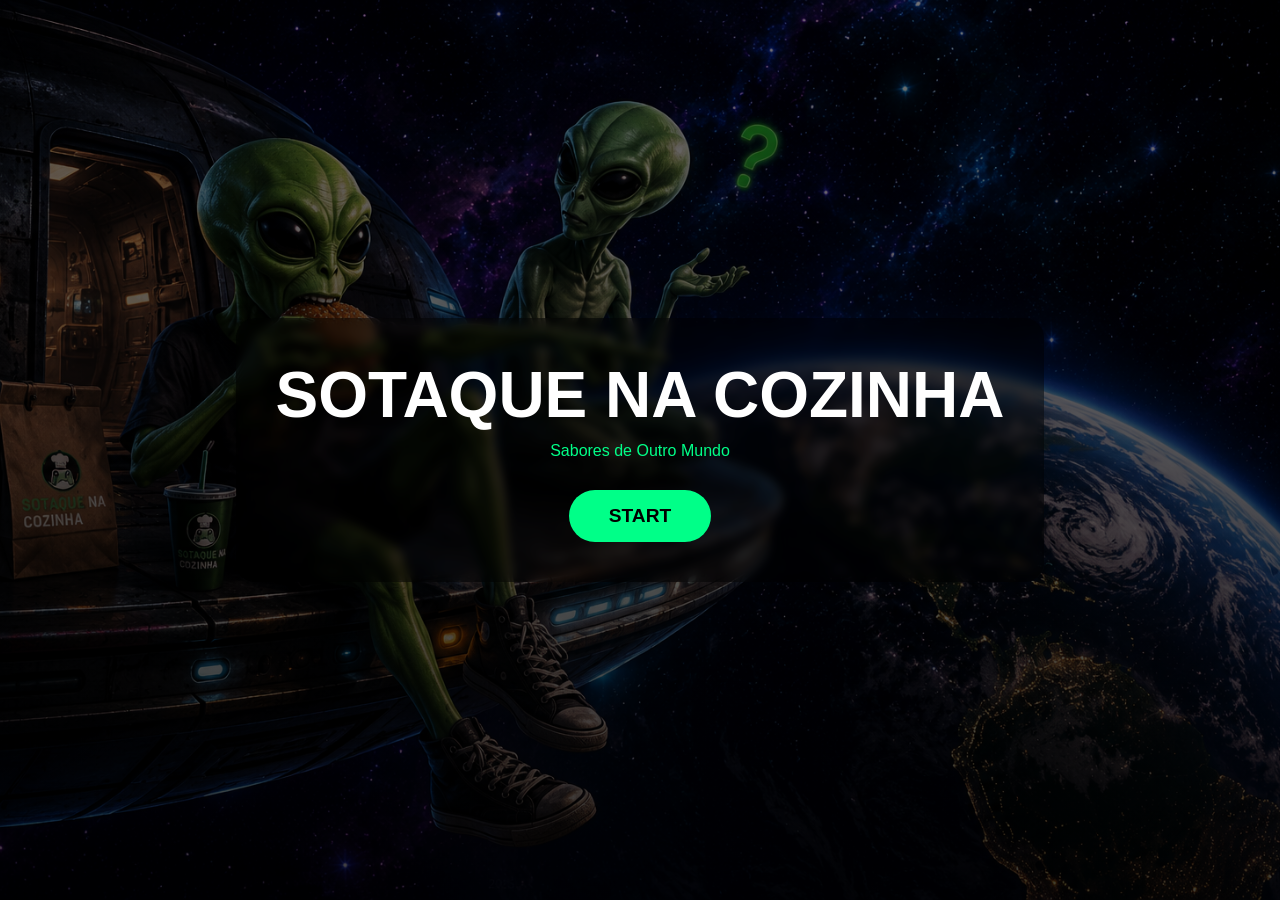
==== home.html @ 9bea67ef "ja fiz a maior parte, falta apenas por as imagens e editar as descricoes" ====
<!DOCTYPE html>
<html lang="pt-BR">

<head>
    <meta charset="UTF-8">
    <meta name="viewport" content="width=device-width, initial-scale=1.0">
    <title>Sotaque na Cozinha</title>

    <link rel="stylesheet" href="css/start.css">
</head>

<body>

    <div class="stars"></div>

    <div class="container">

        <h1>SOTAQUE NA COZINHA</h1>

        <p>Sabores de Outro Mundo</p>

        <button id="startBtn">
            START
        </button>

    </div>

    <div class="wormhole"></div>

    <script src="js/inicio.js"></script>

</body>
</html>
---- css/start.css ----
*{
    margin:0;
    padding:0;
    box-sizing:border-box;
}

body{
    margin:0;
    padding:0;

    min-height:100vh;

    display:flex;
    justify-content:center;
    align-items:center;

    overflow:hidden;

    color:white;
    font-family:Arial, sans-serif;

    background:
    linear-gradient(
        rgba(0,0,0,.55),
        rgba(0,0,0,.75)
    ),
    url("../img/alien.png");

    background-size:cover;
    background-position:center;
    background-repeat:no-repeat;
}

.stars{
    position:absolute;
    width:100%;
    height:100%;

    background:url("https://images.unsplash.com/photo-1462331940025-496dfbfc7564?q=80&w=2000")
    center/cover;
}

.container{
    text-align:center;

    background:rgba(0,0,0,.45);

    padding:40px;

    border-radius:20px;

    backdrop-filter:blur(5px);
}

.container h1{
    font-size:4rem;
    margin-bottom:10px;
}

.container p{
    margin-bottom:30px;
    color:#00ff88;
}

button{
    padding:15px 40px;

    border:none;

    border-radius:50px;

    font-size:1.2rem;

    cursor:pointer;

    background:#00ff88;

    color:black;

    font-weight:bold;

    transition:.3s;
}

button:hover{
    transform:scale(1.1);

    box-shadow:0 0 20px #00ff88;
}

button:hover{
    transform:scale(1.1);
}

.wormhole{
    position:fixed;

    top:50%;
    left:50%;

    width:0;
    height:0;

    border-radius:50%;

    background:
    radial-gradient(
        circle,
        #00ffff,
        #0066ff,
        #000
    );

    transform:
    translate(-50%,-50%);

    z-index:10;

    pointer-events:none;
}

.jump{
    animation:
    wormhole 2s forwards;
}

@keyframes wormhole{

    0%{
        width:0;
        height:0;
    }

    100%{
        width:300vw;
        height:300vw;
    }

}
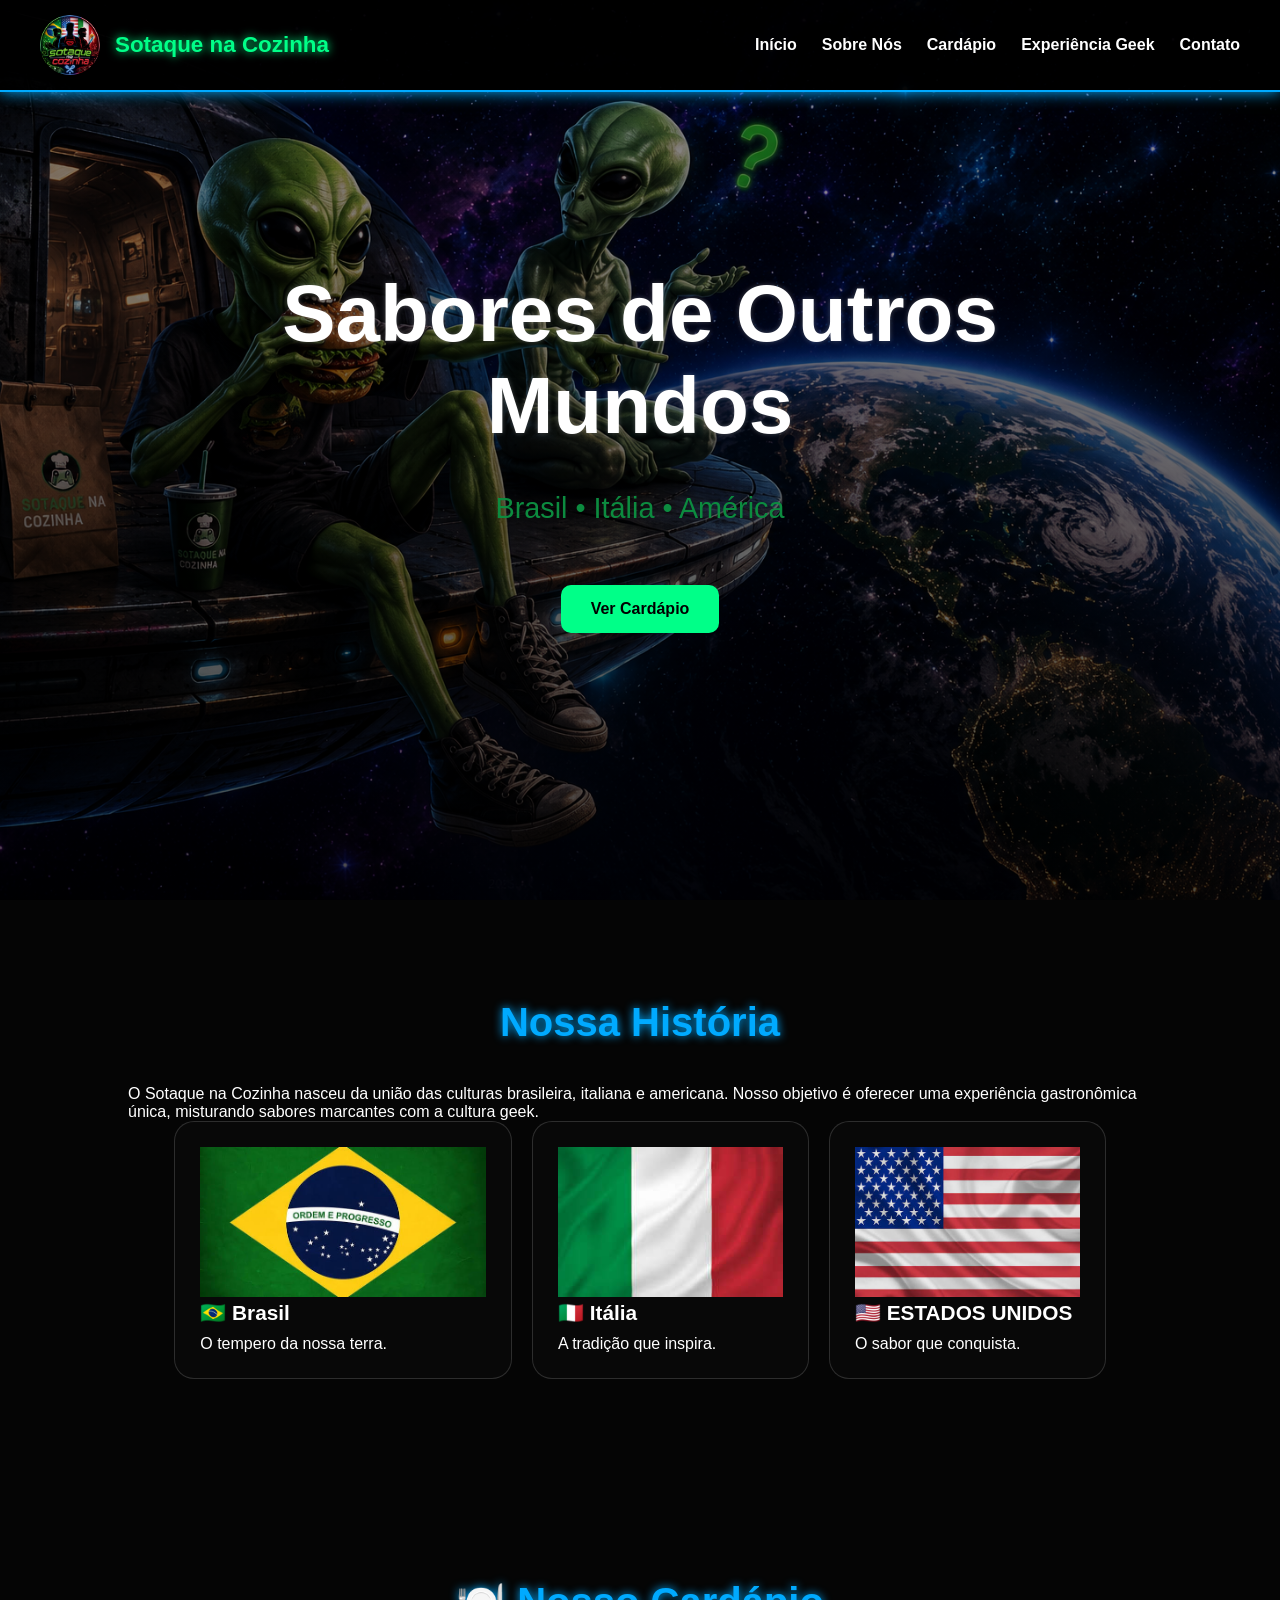
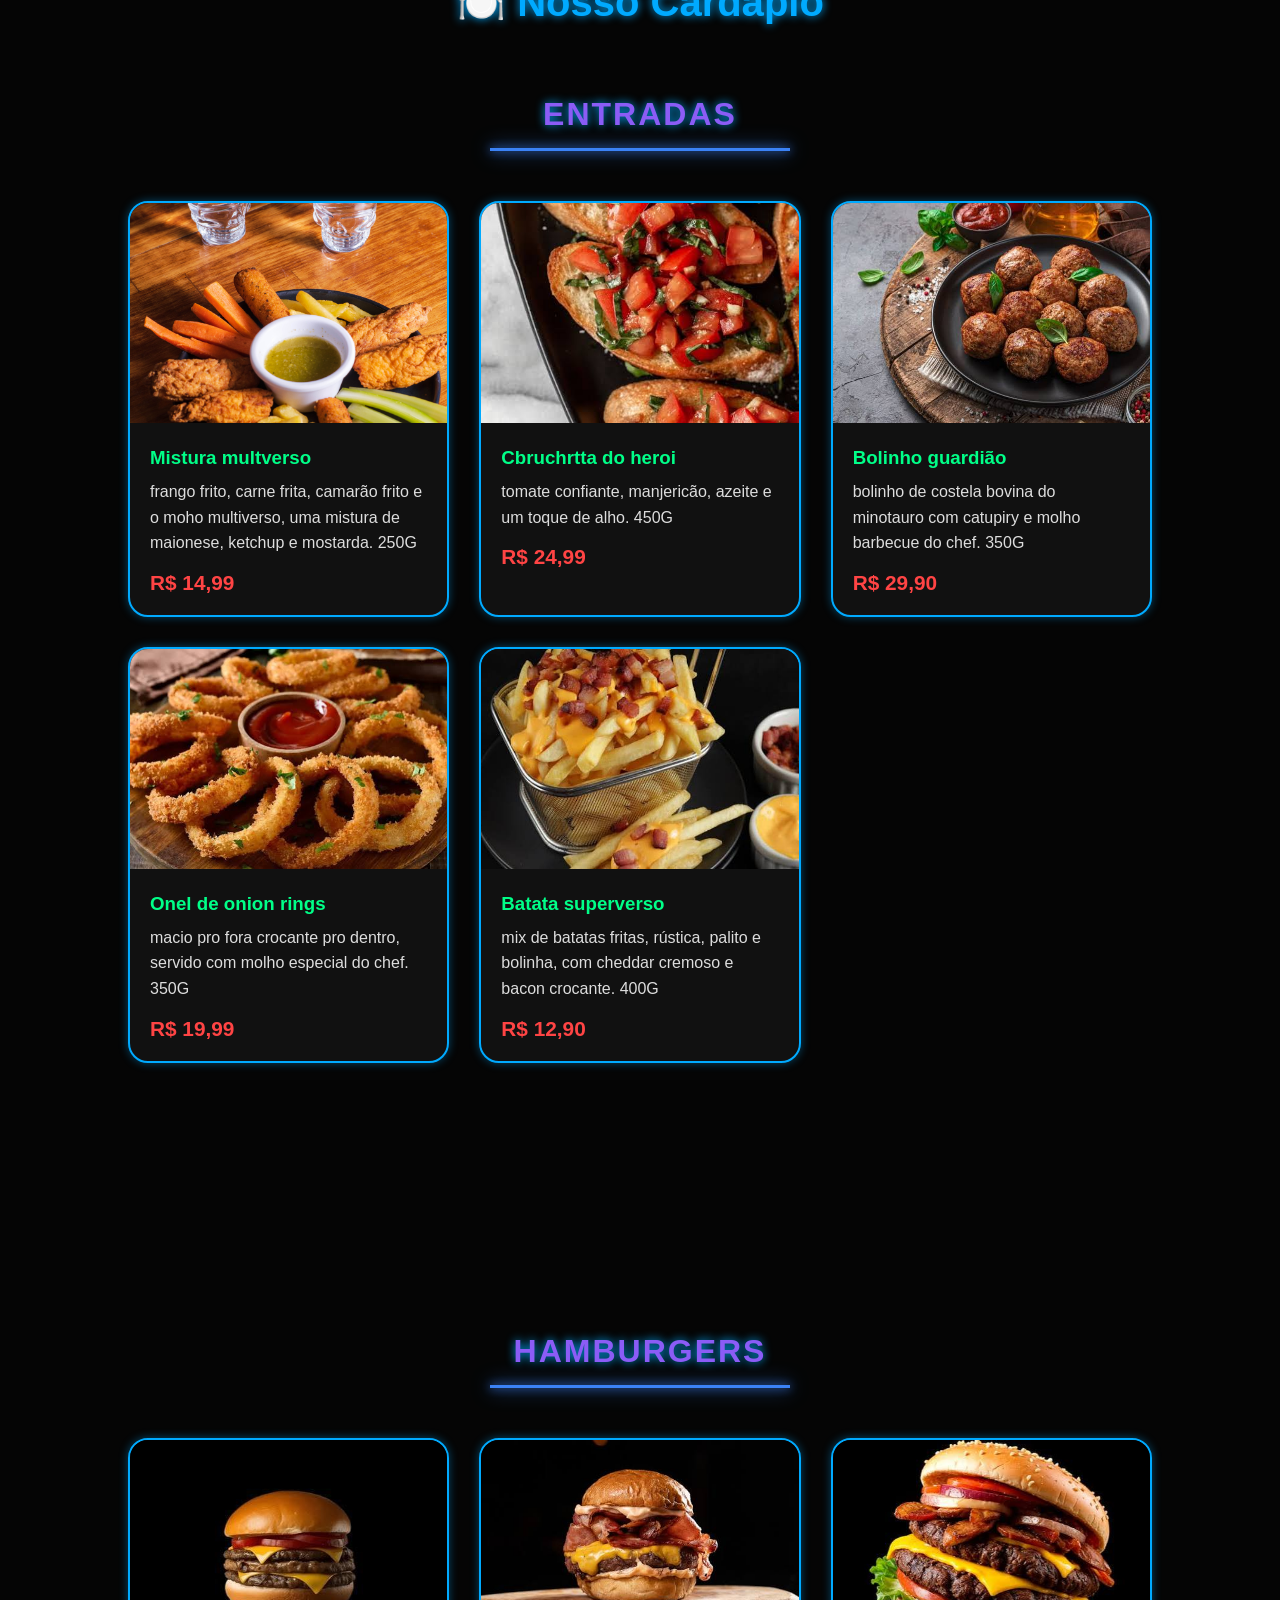
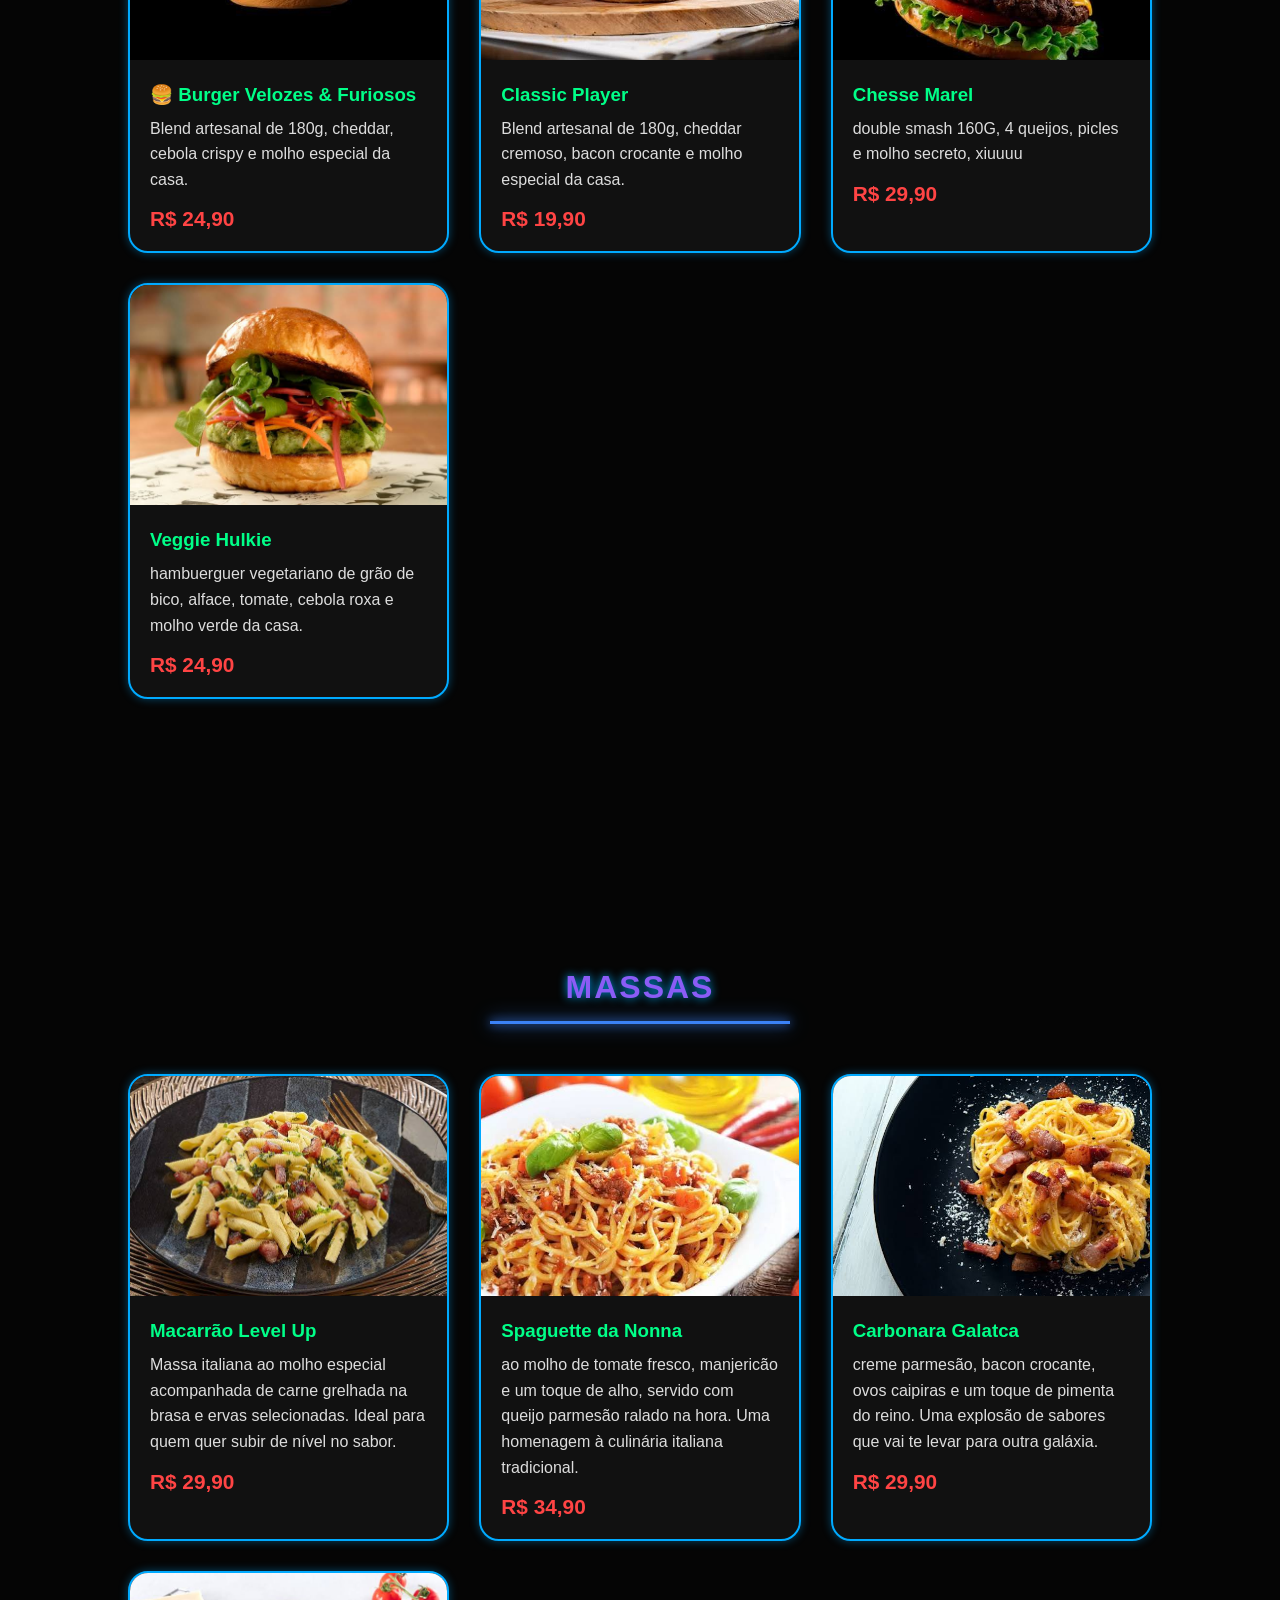
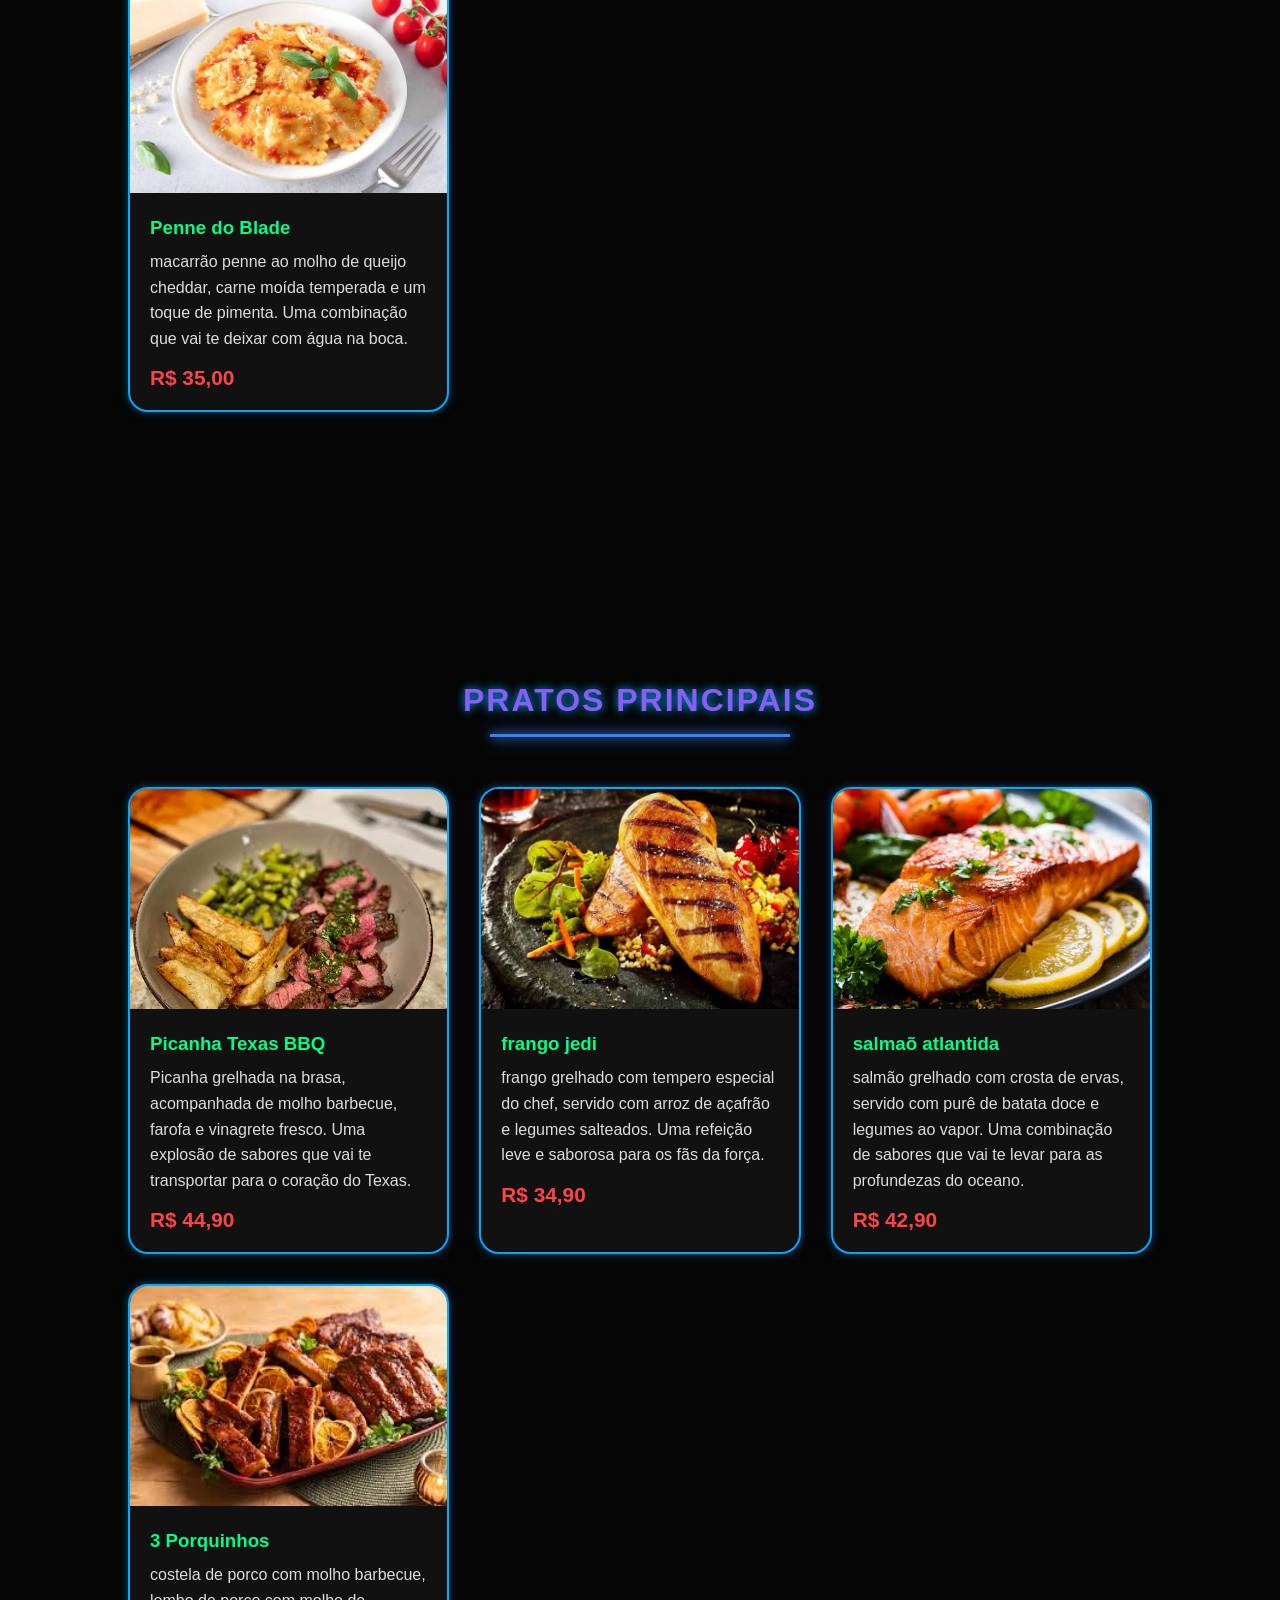
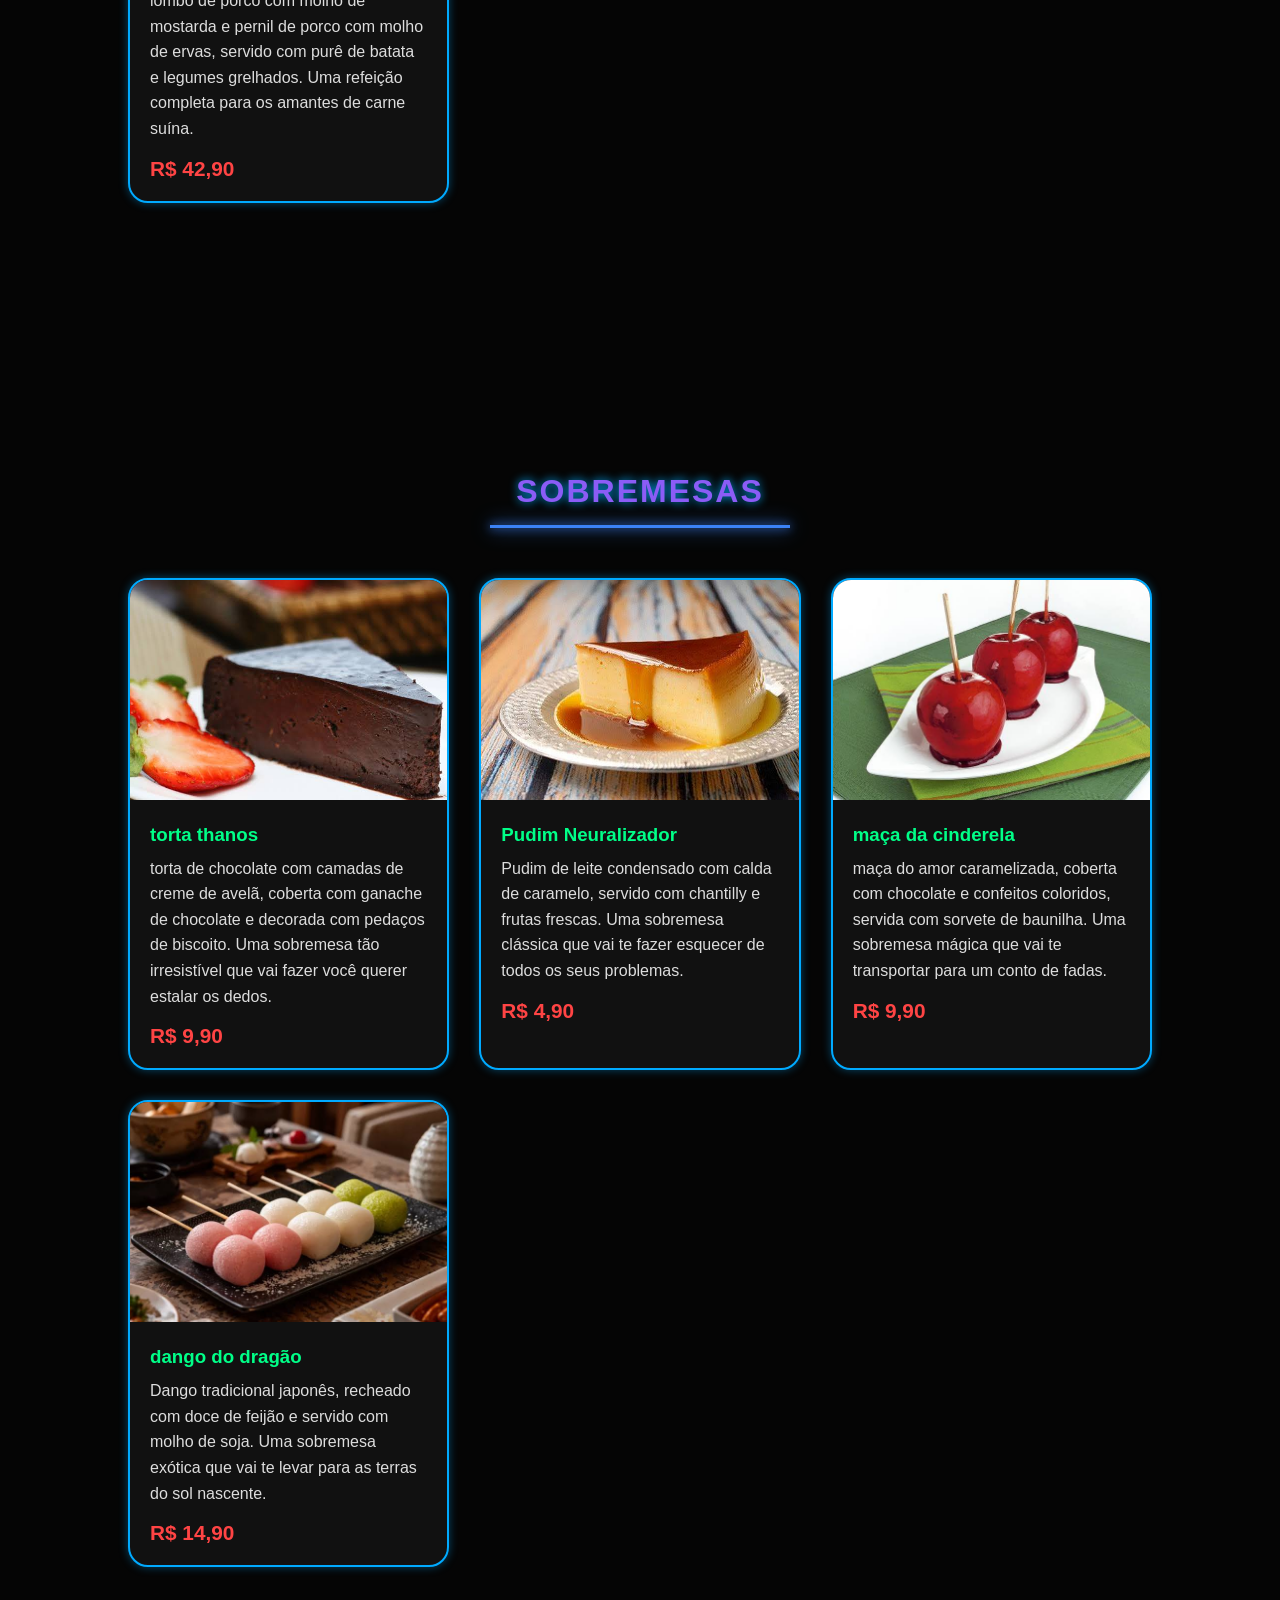
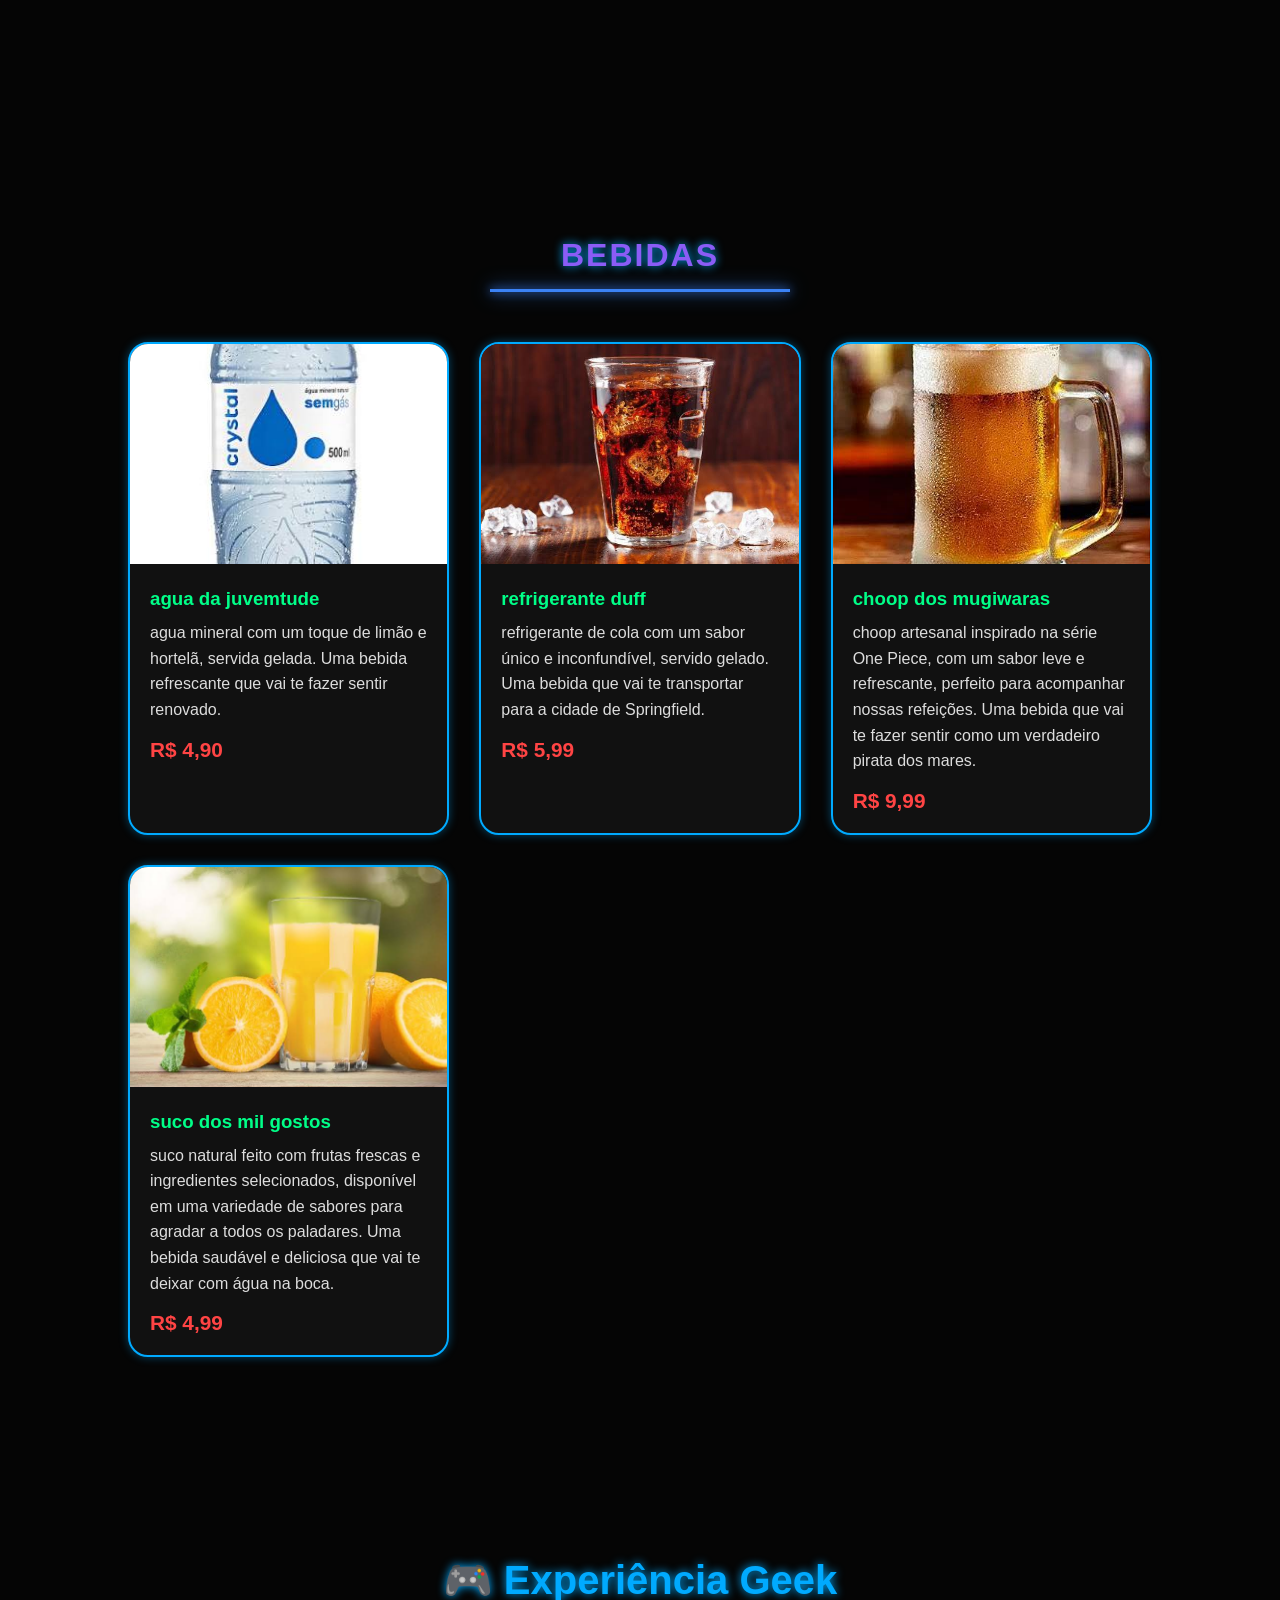
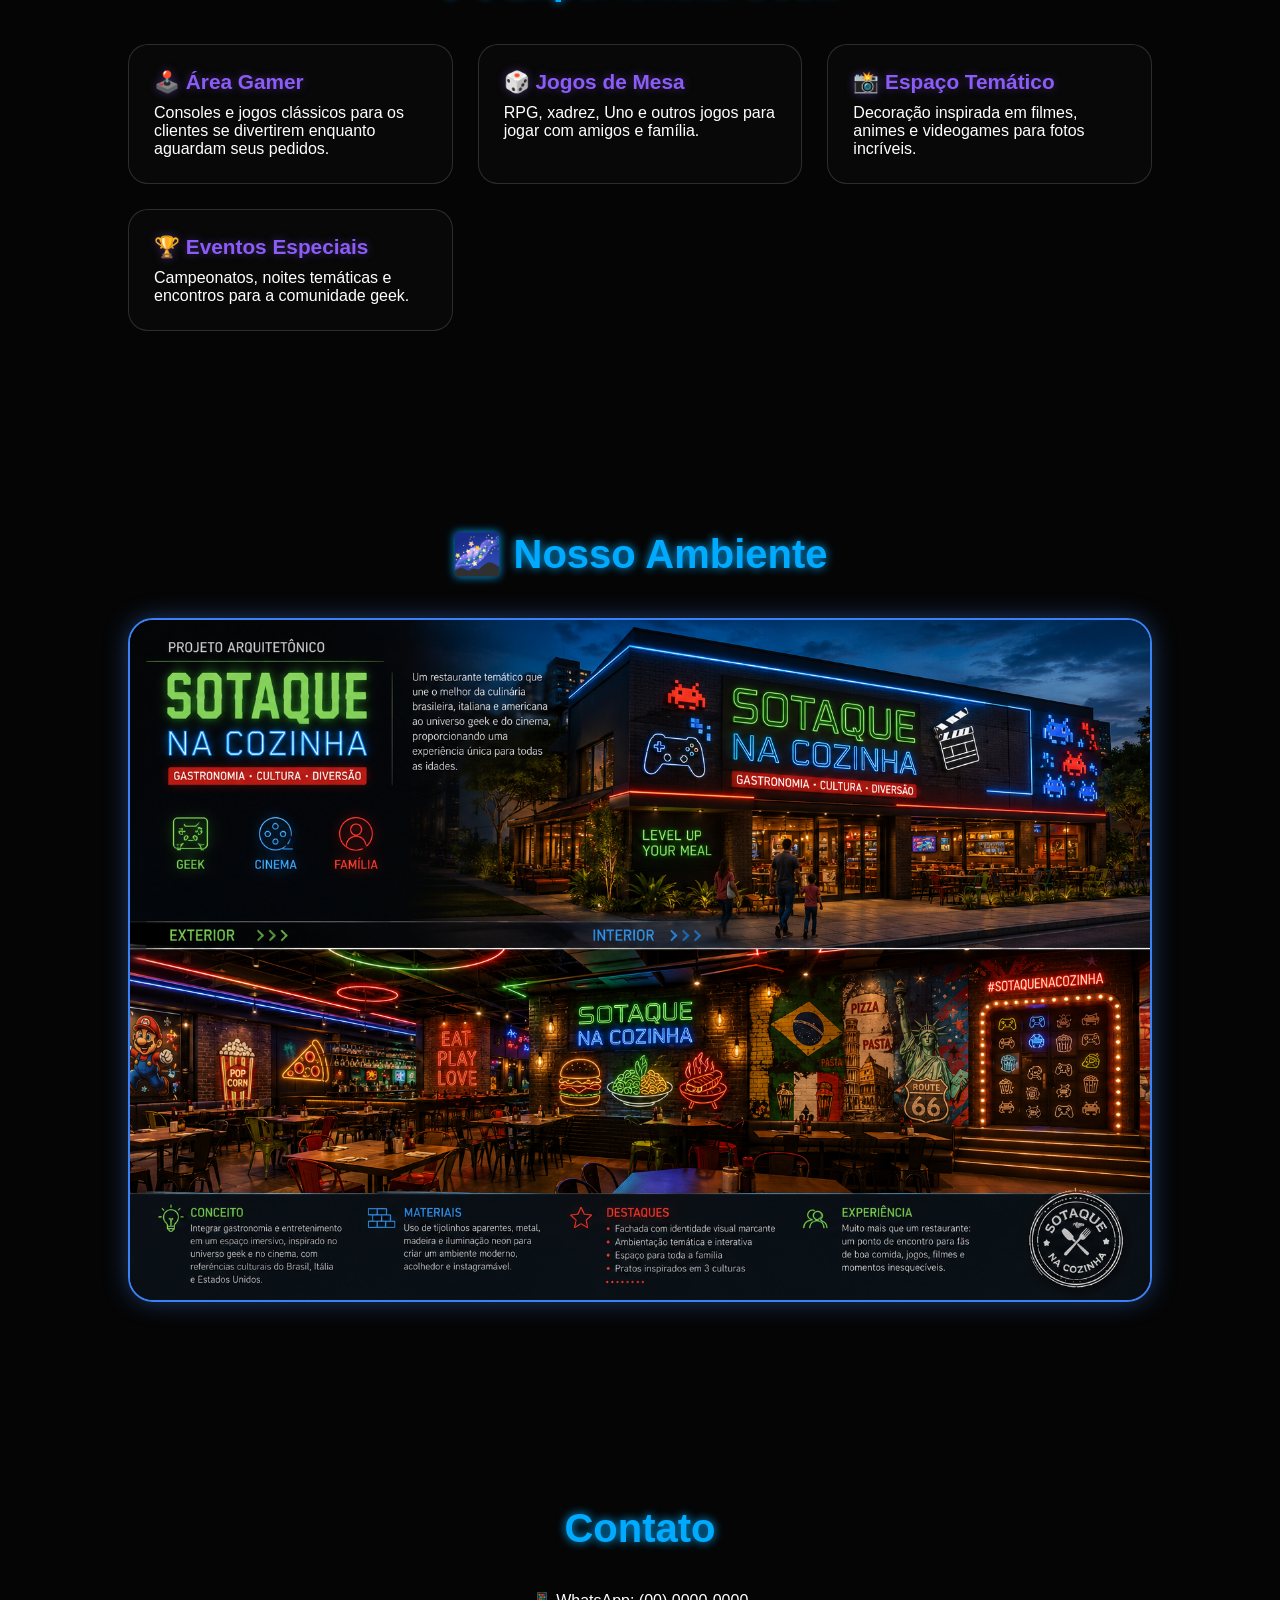
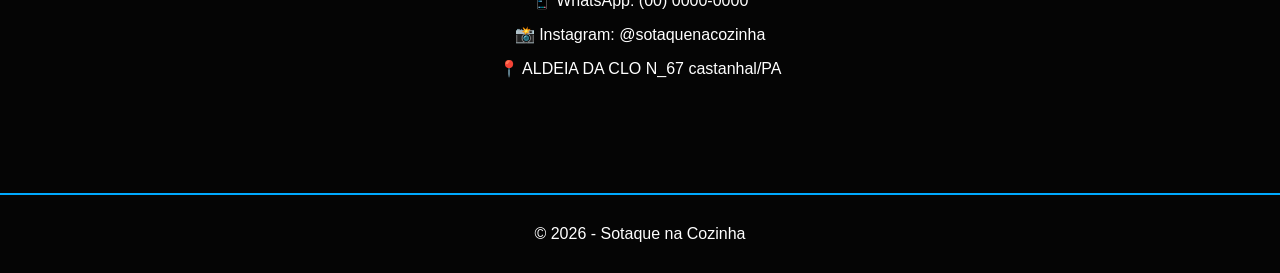
==== commit 0be84437: "serv funcionando normalmente em rede local" ====
--- a/home.html
+++ b/home.html
@@ -1,33 +1,727 @@
 <!DOCTYPE html>
 <html lang="pt-BR">
-
 <head>
     <meta charset="UTF-8">
     <meta name="viewport" content="width=device-width, initial-scale=1.0">
     <title>Sotaque na Cozinha</title>
 
-    <link rel="stylesheet" href="css/start.css">
+    <link rel="stylesheet" href="css/style.css">
 </head>
-
 <body>
 
-    <div class="stars"></div>
-
-    <div class="container">
-
-        <h1>SOTAQUE NA COZINHA</h1>
-
-        <p>Sabores de Outro Mundo</p>
-
-        <button id="startBtn">
-            START
-        </button>
+    <!-- MENU -->
+    <header>
+    <nav class="navbar">
+
+        <div class="logo">
+            <img src="img/banner.jpeg" alt="Sotaque na Cozinha">
+            <h1>Sotaque na Cozinha</h1>
+        </div>
+
+        <ul class="menu">
+            <li><a href="#inicio">Início</a></li>
+            <li><a href="#sobre">Sobre Nós</a></li>
+            <li><a href="#cardapio">Cardápio</a></li>
+            <li><a href="#geek">Experiência Geek</a></li>
+            <li><a href="#contato">Contato</a></li>
+        </ul>
+
+    </nav>
+</header>
+
+    <!-- HOME -->
+    <section id="inicio" class="hero">
+
+    <div class="hero-texto">
+
+        <h2>Sabores de Outros Mundos</h2>
+
+        <p>
+            Brasil • Itália • América
+        </p>
+
+        <a href="#cardapio" class="btn">
+            Ver Cardápio
+        </a>
 
     </div>
 
-    <div class="wormhole"></div>
-
-    <script src="js/inicio.js"></script>
+</section>
+    <!-- SOBRE -->
+    <section id="sobre">
+
+        <h2>Nossa História</h2>
+
+        <p>
+            O Sotaque na Cozinha nasceu da união das culturas
+            brasileira, italiana e americana. Nosso objetivo é
+            oferecer uma experiência gastronômica única, misturando
+            sabores marcantes com a cultura geek.
+        </p>
+
+        <div class="culturas">
+
+            <div class="card">
+                <img src="img/brasil.jpg" alt="Brasil">
+                <h3>🇧🇷 Brasil</h3>
+                <p>O tempero da nossa terra.</p>
+            </div>
+
+            <div class="card">
+                <img src="img/italia.jpg" alt="Itália">
+                <h3>🇮🇹 Itália</h3>
+                <p>A tradição que inspira.</p>
+            </div>
+
+            <div class="card">
+                <img src="img/eua.jpg" alt="América">
+                <h3>🇺🇸 ESTADOS UNIDOS</h3>
+                <p>O sabor que conquista.</p>
+            </div>
+
+        </div>
+
+    </section>
+
+    <!-- CARDÁPIO -->
+
+    <section id="cardapio">
+
+    <h2>🍽️ Nosso Cardápio</h2>
+
+   <div class="categoria">
+    <h2>ENTRADAS</h2>
+</div>
+
+    <div class="menu-grid">
+
+        <div class="produto">
+
+            <img src="img/entrada1.jpg" alt="Burger Velozes & Furiosos">
+
+            <div class="produto-info">
+
+                <h3>Mistura multverso</h3>
+
+                <p>
+                    frango frito, carne frita, camarão frito e o moho multiverso, uma mistura de maionese, ketchup e mostarda.
+                    250G
+                </p>
+
+                <span>R$ 14,99</span>
+
+            </div>
+
+        </div>
+
+
+        <div class="produto">
+
+            <img src="img/bubuch.jpg" alt="Classic Player">
+
+            <div class="produto-info">
+
+                <h3>Cbruchrtta do heroi</h3>
+
+                <p>
+                    tomate confiante, manjericão, azeite e um toque de alho.
+                    450G
+                </p>
+
+                <span>R$ 24,99</span>
+
+            </div>
+
+        </div>
+
+
+        <div class="produto">
+
+            <img src="img/carne.jpg" alt="batata Multiverso">
+
+            <div class="produto-info">
+
+                <h3>Bolinho guardião</h3>
+
+                <p>
+                    bolinho de costela bovina do minotauro com catupiry e molho barbecue do chef.
+                    350G
+                </p>
+
+                <span>R$ 29,90</span>
+
+            </div>
+
+        </div>
+
+        <div class="produto">
+
+            <img src="img/cebola.jpg" alt="Classic Player">
+
+            <div class="produto-info">
+
+                <h3>Onel de onion rings</h3>
+
+                <p>
+                   macio pro fora crocante pro dentro, servido com molho especial do chef.
+                   350G
+                </p>
+
+                <span>R$ 19,99</span>
+
+            </div>
+
+        </div>
+
+        <div class="menu-grid">
+
+        <div class="produto">
+
+            <img src="img/batata1.jpg" alt="Burger Velozes & Furiosos">
+
+            <div class="produto-info">
+
+                <h3>Batata superverso</h3>
+
+                <p>
+                   mix de batatas fritas, rústica, palito e bolinha, com cheddar cremoso e bacon crocante.
+                   400G
+                </p>
+
+                <span>R$ 12,90</span>
+
+            </div>
+
+        </div>
+
+</div>
+</section>
+
+<section id="cardapio">
+
+    <!-- HAMBURGERS -->
+
+   <div class="categoria">
+    <h2>HAMBURGERS</h2>
+</div>
+
+    <div class="menu-grid">
+
+        <div class="produto">
+
+            <img src="img/Burguer.jpeg" alt="Burger Velozes & Furiosos">
+
+            <div class="produto-info">
+
+                <h3>🍔 Burger Velozes & Furiosos</h3>
+
+                <p>
+                    Blend artesanal de 180g, cheddar, cebola crispy e molho especial da casa.
+                </p>
+
+                <span>R$ 24,90</span>
+
+            </div>
+
+        </div>
+
+         <div class="produto">
+
+            <img src="img/burguer2.jpg" alt="Burger Velozes & Furiosos">
+
+            <div class="produto-info">
+
+                <h3>Classic Player</h3>
+
+                <p>
+                    Blend artesanal de 180g, cheddar cremoso,
+                    bacon crocante e molho especial da casa.
+                </p>
+
+                <span>R$ 19,90</span>
+
+            </div>
+
+        </div>
+
+         <div class="produto">
+
+            <img src="img/burguer3.jpg" alt="Burger Velozes & Furiosos">
+
+            <div class="produto-info">
+
+                <h3>Chesse Marel</h3>
+
+                <p>
+                   double smash 160G, 4 queijos, picles e molho secreto, xiuuuu
+                </p>
+
+                <span>R$ 29,90</span>
+
+            </div>
+
+        </div>
+
+         <div class="produto">
+
+            <img src="img/burguer4.jpg" alt="Burger Velozes & Furiosos">
+
+            <div class="produto-info">
+
+                <h3>Veggie Hulkie</h3>
+
+                <p>
+                    hambuerguer vegetariano de grão de bico, alface, tomate, cebola roxa e molho verde da casa.
+                </p>
+
+                <span>R$ 24,90</span>
+
+            </div>
+
+        </div>
+
+        </div>
+
+</section>
+
+<!--massas-->
+
+<section id="cardapio">
+
+   <div class="categoria">
+    <h2>massas</h2>
+</div>
+
+    <div class="menu-grid">
+
+
+        <div class="produto">
+
+            <img src="img/massa1.jpg" alt="Burger Velozes & Furiosos">
+
+            <div class="produto-info">
+
+                <h3>Macarrão Level Up</h3>
+
+                <p>
+                    Massa italiana ao molho especial acompanhada de carne grelhada na brasa e ervas selecionadas. Ideal para quem quer subir de nível no sabor.
+                </p>
+
+                <span>R$ 29,90</span>
+
+            </div>
+
+        </div>
+
+         <div class="produto">
+
+            <img src="img/masa2.jpg" alt="Burger Velozes & Furiosos">
+
+            <div class="produto-info">
+
+                <h3>Spaguette da Nonna</h3>
+
+                <p>
+                    ao molho de tomate fresco, manjericão e um toque de alho, servido com queijo parmesão ralado na hora. Uma homenagem à culinária italiana tradicional.
+                </p>
+
+                <span>R$ 34,90</span>
+
+            </div>
+
+        </div>
+
+         <div class="produto">
+
+            <img src="img/carbo.jpg" alt="Burger Velozes & Furiosos">
+
+            <div class="produto-info">
+
+                <h3>Carbonara Galatca</h3>
+
+                <p>
+                    creme parmesão, bacon crocante, ovos caipiras e um toque de pimenta do reino. Uma explosão de sabores que vai te levar para outra galáxia.
+                </p>
+
+                <span>R$ 29,90</span>
+
+            </div>
+
+        </div>
+
+         <div class="produto">
+
+            <img src="img/massas4.jpg" alt="Burger Velozes & Furiosos">
+
+            <div class="produto-info">
+
+                <h3>Penne do Blade</h3>
+
+                <p>
+                    macarrão penne ao molho de queijo cheddar, carne moída temperada e um toque de pimenta. Uma combinação que vai te deixar com água na boca.
+                </p>
+
+                <span>R$ 35,00</span>
+
+            </div>
+
+        </div>
+
+        </div>
+
+</section>
+
+<!--pratos principais-->
+
+<section id="cardapio">
+
+   <div class="categoria">
+    <h2>PRATOS PRINCIPAIS</h2>
+</div>
+
+    <div class="menu-grid">
+
+        <!-- ITEM 1 -->
+
+        <div class="produto">
+
+    <img src="img/picanha2.jpg" alt="Picanha Texas BBQ">
+
+    <div class="produto-info">
+
+        <h3>Picanha Texas BBQ</h3>
+
+        <p>
+            Picanha grelhada na brasa, acompanhada de molho barbecue,
+            farofa e vinagrete fresco. Uma explosão de sabores que vai
+            te transportar para o coração do Texas.
+        </p>
+
+        <span>R$ 44,90</span>
+
+    </div>
+
+</div>
+
+         <div class="produto">
+
+            <img src="img/frango gr.jpg" alt="Burger Velozes & Furiosos">
+
+            <div class="produto-info">
+
+                <h3>frango jedi</h3>
+
+                <p>
+                    frango grelhado com tempero especial do chef, servido com arroz de açafrão e legumes salteados. Uma refeição leve e saborosa para os fãs da força.
+                </p>
+
+                <span>R$ 34,90</span>
+
+            </div>
+
+        </div>
+
+         <div class="produto">
+
+            <img src="img/salmao.jpg" alt="Burger Velozes & Furiosos">
+
+            <div class="produto-info">
+
+                <h3> salmaõ atlantida </h3>
+
+                <p>
+                    salmão grelhado com crosta de ervas, servido com purê de batata doce e legumes ao vapor. Uma combinação de sabores que vai te levar para as profundezas do oceano.
+                </p>
+
+                <span>R$ 42,90</span>
+
+            </div>
+
+        </div>
+
+         <div class="produto">
+
+            <img src="img/3porquinhos.jpg" alt="Burger Velozes & Furiosos">
+
+            <div class="produto-info">
+
+                <h3>3 Porquinhos</h3>
+
+                <p>
+                    costela de porco com molho barbecue, lombo de porco com molho de mostarda e pernil de porco com molho de ervas, servido com purê de batata e legumes grelhados. Uma refeição completa para os amantes de carne suína.
+                </p>
+
+                <span>R$ 42,90</span>
+
+            </div>
+
+        </div>
+
+        </div>
+
+</section>
+
+<!--sobremesas-->
+
+<section id="cardapio">
+
+   <div class="categoria">
+    <h2>SOBREMESAS</h2>
+</div>
+
+    <div class="menu-grid">
+
+        <!-- ITEM 1 -->
+
+        <div class="produto">
+
+            <img src="img/torta.jpg" alt="Burger Velozes & Furiosos">
+
+            <div class="produto-info">
+
+                <h3>torta thanos</h3>
+
+                <p>
+                    torta de chocolate com camadas de creme de avelã, coberta com ganache de chocolate e decorada com pedaços de biscoito. Uma sobremesa tão irresistível que vai fazer você querer estalar os dedos.
+                </p>
+
+                <span>R$ 9,90</span>
+
+            </div>
+
+        </div>
+
+         <div class="produto">
+
+    <img src="img/pudim.jpg" alt="Picanha Texas BBQ">
+
+    <div class="produto-info">
+
+        <h3>Pudim Neuralizador</h3>
+
+        <p>
+            Pudim de leite condensado com calda de caramelo, servido com chantilly e frutas frescas. Uma sobremesa clássica que vai te fazer esquecer de todos os seus problemas.
+        </p>
+
+        <span>R$ 4,90</span>
+
+    </div>
+
+</div>
+
+         <div class="produto">
+
+            <img src="img/maçaamor.jpg" alt="Burger Velozes & Furiosos">
+
+            <div class="produto-info">
+
+                <h3>maça da cinderela</h3>
+
+                <p>
+                    maça do amor caramelizada, coberta com chocolate e confeitos coloridos, servida com sorvete de baunilha. Uma sobremesa mágica que vai te transportar para um conto de fadas.
+                </p>
+
+                <span>R$ 9,90</span>
+
+            </div>
+
+        </div>
+
+         <div class="produto">
+
+            <img src="img/dango.jpg" alt="Burger Velozes & Furiosos">
+
+            <div class="produto-info">
+
+                <h3>dango do dragão</h3>
+
+                <p>
+                    Dango tradicional japonês, recheado com doce de feijão e servido com molho de soja. Uma sobremesa exótica que vai te levar para as terras do sol nascente.
+                </p>
+
+                <span>R$ 14,90</span>
+
+            </div>
+
+        </div>
+
+        </div>
+
+</section>
+
+<!-- bebidas -->
+
+<section id="cardapio">
+
+   <div class="categoria">
+    <h2>bebidas</h2>
+</div>
+
+    <div class="menu-grid">
+
+        <!-- ITEM 1 -->
+
+        <div class="produto">
+
+            <img src="img/agua.jpg" alt="Burger Velozes & Furiosos">
+
+            <div class="produto-info">
+
+                <h3>agua da juvemtude</h3>
+
+                <p>
+                    agua mineral com um toque de limão e hortelã, servida gelada. Uma bebida refrescante que vai te fazer sentir renovado.
+                </p>
+
+                <span>R$ 4,90</span>
+
+            </div>
+
+        </div>
+
+         <div class="produto">
+
+            <img src="img/refri.jpg" alt="Burger Velozes & Furiosos">
+
+            <div class="produto-info">
+
+                <h3>refrigerante duff</h3>
+
+                <p>
+                    refrigerante de cola com um sabor único e inconfundível, servido gelado. Uma bebida que vai te transportar para a cidade de Springfield.
+                </p>
+
+                <span>R$ 5,99</span>
+
+            </div>
+
+        </div>
+
+         <div class="produto">
+
+            <img src="img/choop.jpg" alt="Burger Velozes & Furiosos">
+
+            <div class="produto-info">
+
+                <h3>choop dos mugiwaras</h3>
+
+                <p>
+                   choop artesanal inspirado na série One Piece, com um sabor leve e refrescante, perfeito para acompanhar nossas refeições. Uma bebida que vai te fazer sentir como um verdadeiro pirata dos mares.
+                </p>
+
+                <span>R$ 9,99</span>
+
+            </div>
+
+        </div>
+
+         <div class="produto">
+
+            <img src="img/suco.jpg" alt="Burger Velozes & Furiosos">
+
+            <div class="produto-info">
+
+                <h3>suco dos mil gostos</h3>
+
+                <p>
+                    suco natural feito com frutas frescas e ingredientes selecionados, disponível em uma variedade de sabores para agradar a todos os paladares. Uma bebida saudável e deliciosa que vai te deixar com água na boca.
+                </p>
+
+                <span>R$ 4,99</span>
+
+            </div>
+
+        </div>
+
+        </div>
+
+</section>
+
+    <!-- EXPERIÊNCIA GEEK -->
+   <section id="geek">
+
+    <h2>🎮 Experiência Geek</h2>
+
+    <div class="geek-grid">
+
+        <div class="card">
+            <h3>🕹️ Área Gamer</h3>
+            <p>
+                Consoles e jogos clássicos para os clientes
+                se divertirem enquanto aguardam seus pedidos.
+            </p>
+        </div>
+
+        <div class="card">
+            <h3>🎲 Jogos de Mesa</h3>
+            <p>
+                RPG, xadrez, Uno e outros jogos para jogar
+                com amigos e família.
+            </p>
+        </div>
+
+        <div class="card">
+            <h3>📸 Espaço Temático</h3>
+            <p>
+                Decoração inspirada em filmes, animes e
+                videogames para fotos incríveis.
+            </p>
+        </div>
+
+        <div class="card">
+            <h3>🏆 Eventos Especiais</h3>
+            <p>
+                Campeonatos, noites temáticas e encontros
+                para a comunidade geek.
+            </p>
+        </div>
+
+    </div>
+
+</section>
+
+<!--ambiente-->
+
+<section id="ambiente">
+
+    <h2>🌌 Nosso Ambiente</h2>
+
+    <img class="foto-ambiente"
+         src="img/interior.png"
+         alt="Interior do Restaurante">
+
+</section>
+
+    <!-- CONTATO -->
+    <section id="contato">
+
+        <h2>Contato</h2>
+
+        <p>📱 WhatsApp: (00) 0000-0000</p>
+
+        <p>📸 Instagram: @sotaquenacozinha</p>
+
+        <p>📍 ALDEIA DA CLO N_67 castanhal/PA</p>
+
+    </section>
+
+    <footer>
+        <p>
+            © 2026 - Sotaque na Cozinha
+        </p>
+    </footer>
+
+    <script src="js/script.js"></script>
 
 </body>
-</html>+</html>
+
+<!DOCTYPE html>
+<html lang="pt-br">
+<head>
+  <meta charset="UTF-8">
+  <title>Meu Site</title>
+
+  <link rel="stylesheet" href="style.css">
+</head>
+<body>
--- a/css/style.css
+++ b/css/style.css
@@ -0,0 +1,358 @@
+/* RESET */
+
+*{
+    margin:0;
+    padding:0;
+    box-sizing:border-box;
+    font-family:Arial, Helvetica, sans-serif;
+}
+
+html{
+    scroll-behavior:smooth;
+}
+
+body{
+    background:#050505;
+    color:white;
+}
+
+/* NAVBAR */
+
+
+.navbar{
+    position: fixed;
+    top: 0;
+    width: 100%;
+    background: rgba(0,0,0,0.95);
+    padding: 15px 40px;
+
+    display: flex;
+    justify-content: space-between;
+    align-items: center;
+
+    border-bottom: 2px solid #00aaff;
+    box-shadow: 0 0 15px #00aaff;
+
+    z-index: 1000;
+}
+
+.logo{
+    display: flex;
+    align-items: center;
+    gap: 15px;
+}
+
+.logo img{
+    width: 60px;
+    height: 60px;
+    border-radius: 50%;
+}
+
+.logo h1{
+    color: #00ff88;
+    text-shadow: 0 0 10px #00ff88;
+    font-size: 1.4rem;
+}
+
+.menu{
+    display: flex;
+    gap: 25px;
+    list-style: none;
+}
+
+.menu a{
+    text-decoration: none;
+    color: white;
+    font-weight: bold;
+    transition: 0.3s;
+}
+
+.menu a:hover{
+    color: #00ff88;
+    text-shadow: 0 0 10px #00ff88;
+}
+
+/* HERO */
+
+.hero{
+    min-height:100vh;
+
+    display:flex;
+    justify-content:center;
+    align-items:center;
+
+    text-align:center;
+
+    background:
+    linear-gradient(
+        rgba(0,0,0,.4),
+        rgba(0,0,0,.7)
+    ),
+    url("../img/alien.png");
+
+    background-size:cover;
+    background-position:center;
+    background-repeat:no-repeat;
+}
+
+.card{
+    background: rgba(10,10,10,.75);
+    border: 1px solid rgba(255,255,255,.15);
+    border-radius: 20px;
+    padding: 25px;
+    transition: .3s;
+}
+
+.hero h2{
+    font-size: 5rem;
+
+    color: white;
+
+    text-shadow:
+    0 0 5px rgba(255,255,255,.25);
+}
+
+.hero p{
+    font-size: 1.8rem;
+    color: #0c8b3f;
+}
+
+.btn{
+    display:inline-block;
+
+    margin-top: 60px;
+
+    padding:15px 30px;
+
+    background:#00ff88;
+
+    color:black;
+
+    text-decoration:none;
+
+    border-radius:10px;
+
+    font-weight:bold;
+
+    transition:.3s;
+}
+
+.btn:hover{
+    transform:scale(1.05);
+
+    box-shadow:0 0 20px #00ff88;
+}
+
+/* SEÇÕES */
+
+section{
+    padding:100px 10%;
+}
+
+section h2{
+    text-align:center;
+
+    margin-bottom:40px;
+
+    color:#00aaff;
+
+    font-size:2.5rem;
+
+    text-shadow:0 0 10px #00aaff;
+}
+
+/* SOBRE */
+
+.culturas{
+    display:flex;
+    justify-content:center;
+    gap:20px;
+}
+
+.card{
+    .card{
+    background:rgba(10,10,10,.55);
+
+    backdrop-filter:blur(12px);
+
+    border:1px solid rgba(255,255,255,.15);
+
+    border-radius:20px;
+
+    padding:20px;
+
+    width:200px;
+
+    transition:.3s;
+}}
+
+.card img{
+    width:100%;
+    max-height:150px;
+    object-fit:cover;
+}
+
+.card h3{
+    font-size: 1.3rem;
+    margin-bottom: 10px;
+}
+
+.card:hover{
+    transform:translateY(-8px);
+
+    box-shadow:0 0 20px #00aaff;
+}
+
+/* CARDÁPIO */
+
+/* CARDÁPIO */
+
+.menu-grid{
+    display: grid;
+    grid-template-columns: repeat(auto-fit, minmax(320px, 1fr));
+    gap: 30px;
+}
+
+.produto{
+    background: #111;
+    border-radius: 20px;
+    overflow: hidden;
+    border: 2px solid #00aaff;
+    transition: all .3s ease;
+    box-shadow: 0 0 10px rgba(0,170,255,.4);
+}
+
+.produto:hover{
+    transform: translateY(-8px);
+    box-shadow: 0 0 25px #00aaff;
+}
+
+.produto img{
+    width: 100%;
+    height: 220px;
+    object-fit: cover;
+}
+
+.produto-info{
+    padding: 20px;
+}
+
+.produto-info h3{
+    color: #00ff88;
+    margin-bottom: 10px;
+}
+
+.produto-info p{
+    color: #ddd;
+    line-height: 1.6;
+}
+
+.produto-info span{
+    display: block;
+    margin-top: 15px;
+    font-size: 1.3rem;
+    font-weight: bold;
+    color: #ff4444;
+}
+
+/* TÍTULOS DAS CATEGORIAS */
+
+.categoria{
+    text-align: center;
+    margin: 70px 0 50px;
+}
+
+.categoria h2{
+    color: #8B5CF6;
+    font-size: 2rem;
+    margin-bottom: 15px;
+    text-transform: uppercase;
+    letter-spacing: 2px;
+}
+
+.categoria::after{
+    content: "";
+    display: block;
+    width: 300px;
+    height: 3px;
+    margin: 10px auto 0;
+    background: #3B82F6;
+    box-shadow:
+        0 0 10px #3B82F6,
+        0 0 20px #3B82F6;
+}
+
+/* EXPERIÊNCIA GEEK */
+
+.geek-grid{
+    display:grid;
+    grid-template-columns:repeat(auto-fit,minmax(250px,1fr));
+    gap:25px;
+}
+
+.geek-grid .card h3{
+    color:#8B5CF6;
+
+    text-shadow:
+    0 0 10px rgba(139,92,246,.4);
+}
+
+/* CONTATO */
+
+#contato{
+    text-align:center;
+}
+
+#contato p{
+    margin:15px 0;
+}
+
+/* FOOTER */
+
+footer{
+    text-align:center;
+
+    padding:30px;
+
+    border-top:2px solid #00aaff;
+}
+
+/* RESPONSIVO */
+
+@media(max-width:768px){
+
+    .navbar{
+        flex-direction:column;
+        gap:15px;
+    }
+
+    .menu{
+        flex-wrap:wrap;
+        justify-content:center;
+    }
+
+    .hero h2{
+    font-size:4rem;
+    color:white;
+
+    text-shadow:
+    0 0 5px rgba(255,255,255,.25);
+}
+
+    section{
+        padding:80px 6%;
+    }
+
+    .produto img{
+        height:180px;
+    }
+}
+
+.foto-ambiente{
+    width:100%;
+    border-radius:25px;
+
+    border:2px solid #3B82F6;
+
+    box-shadow:0 0 25px rgba(59,130,246,.4);
+}
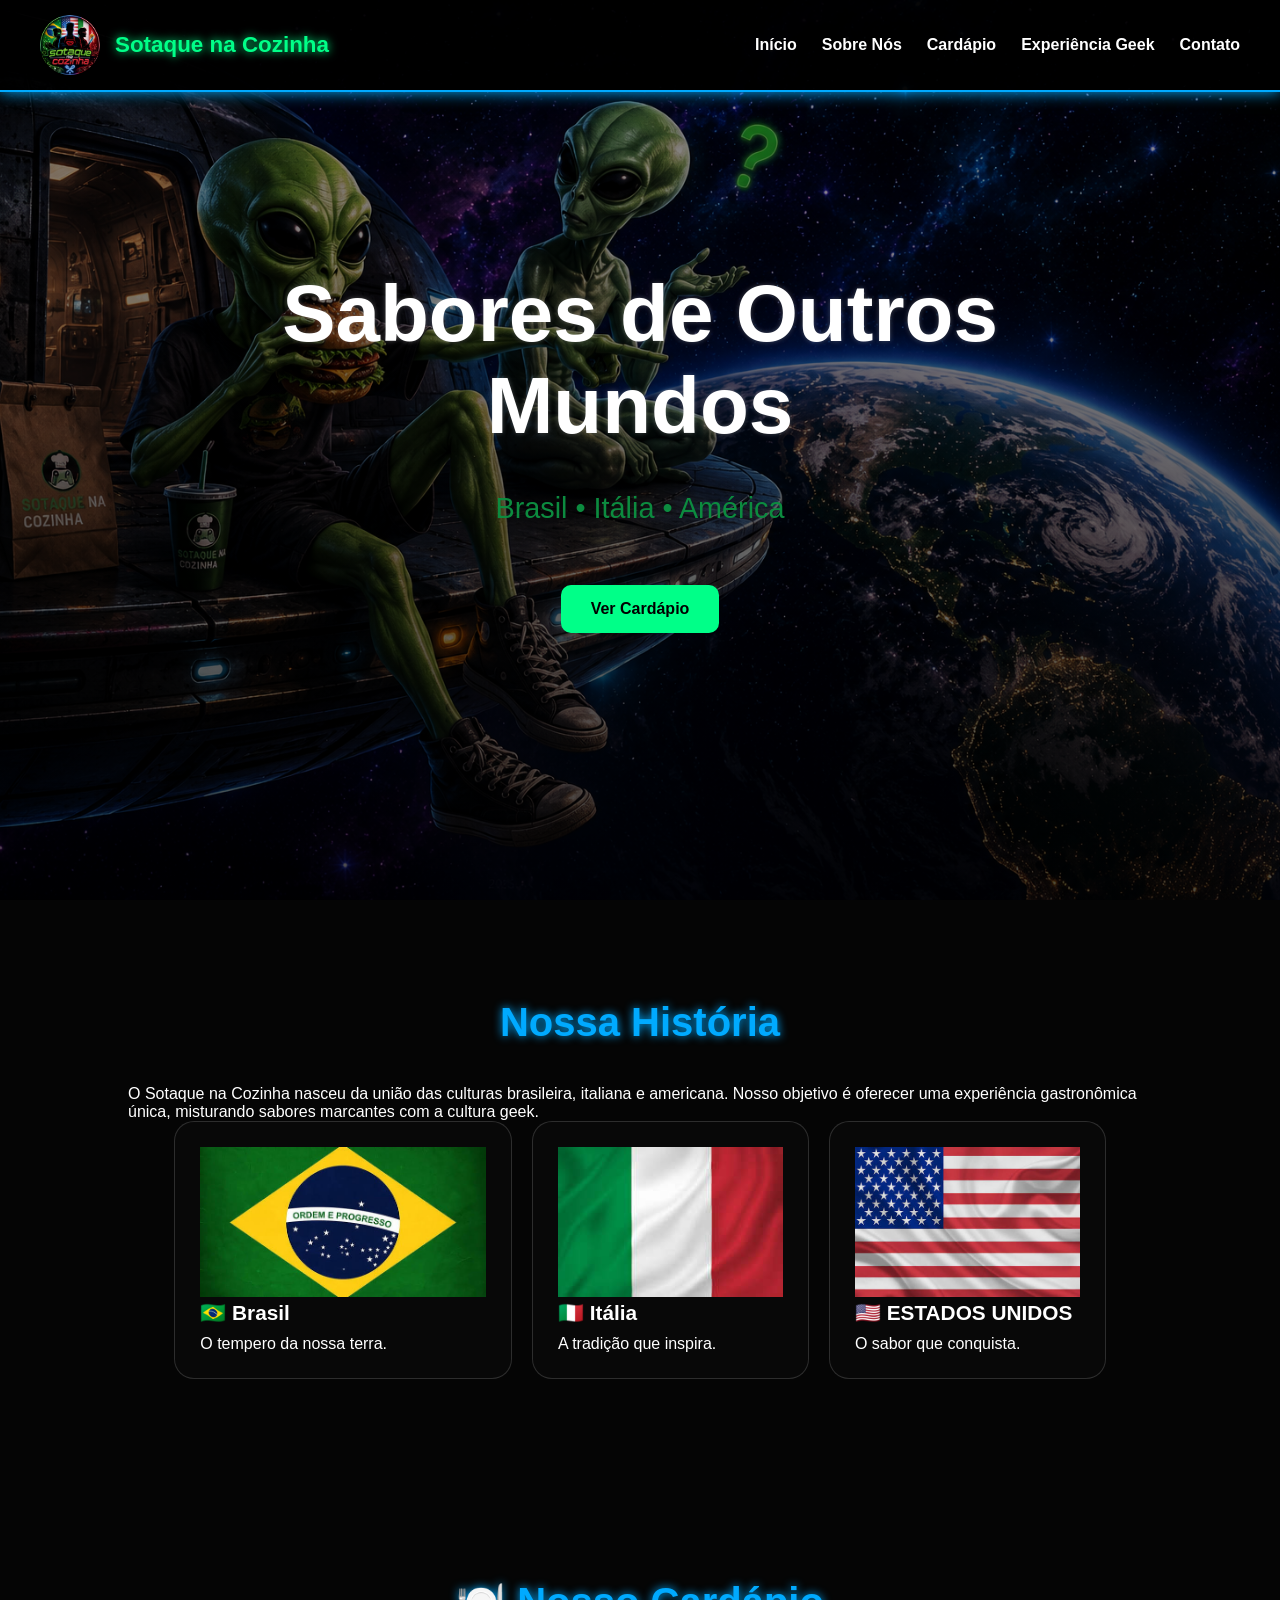
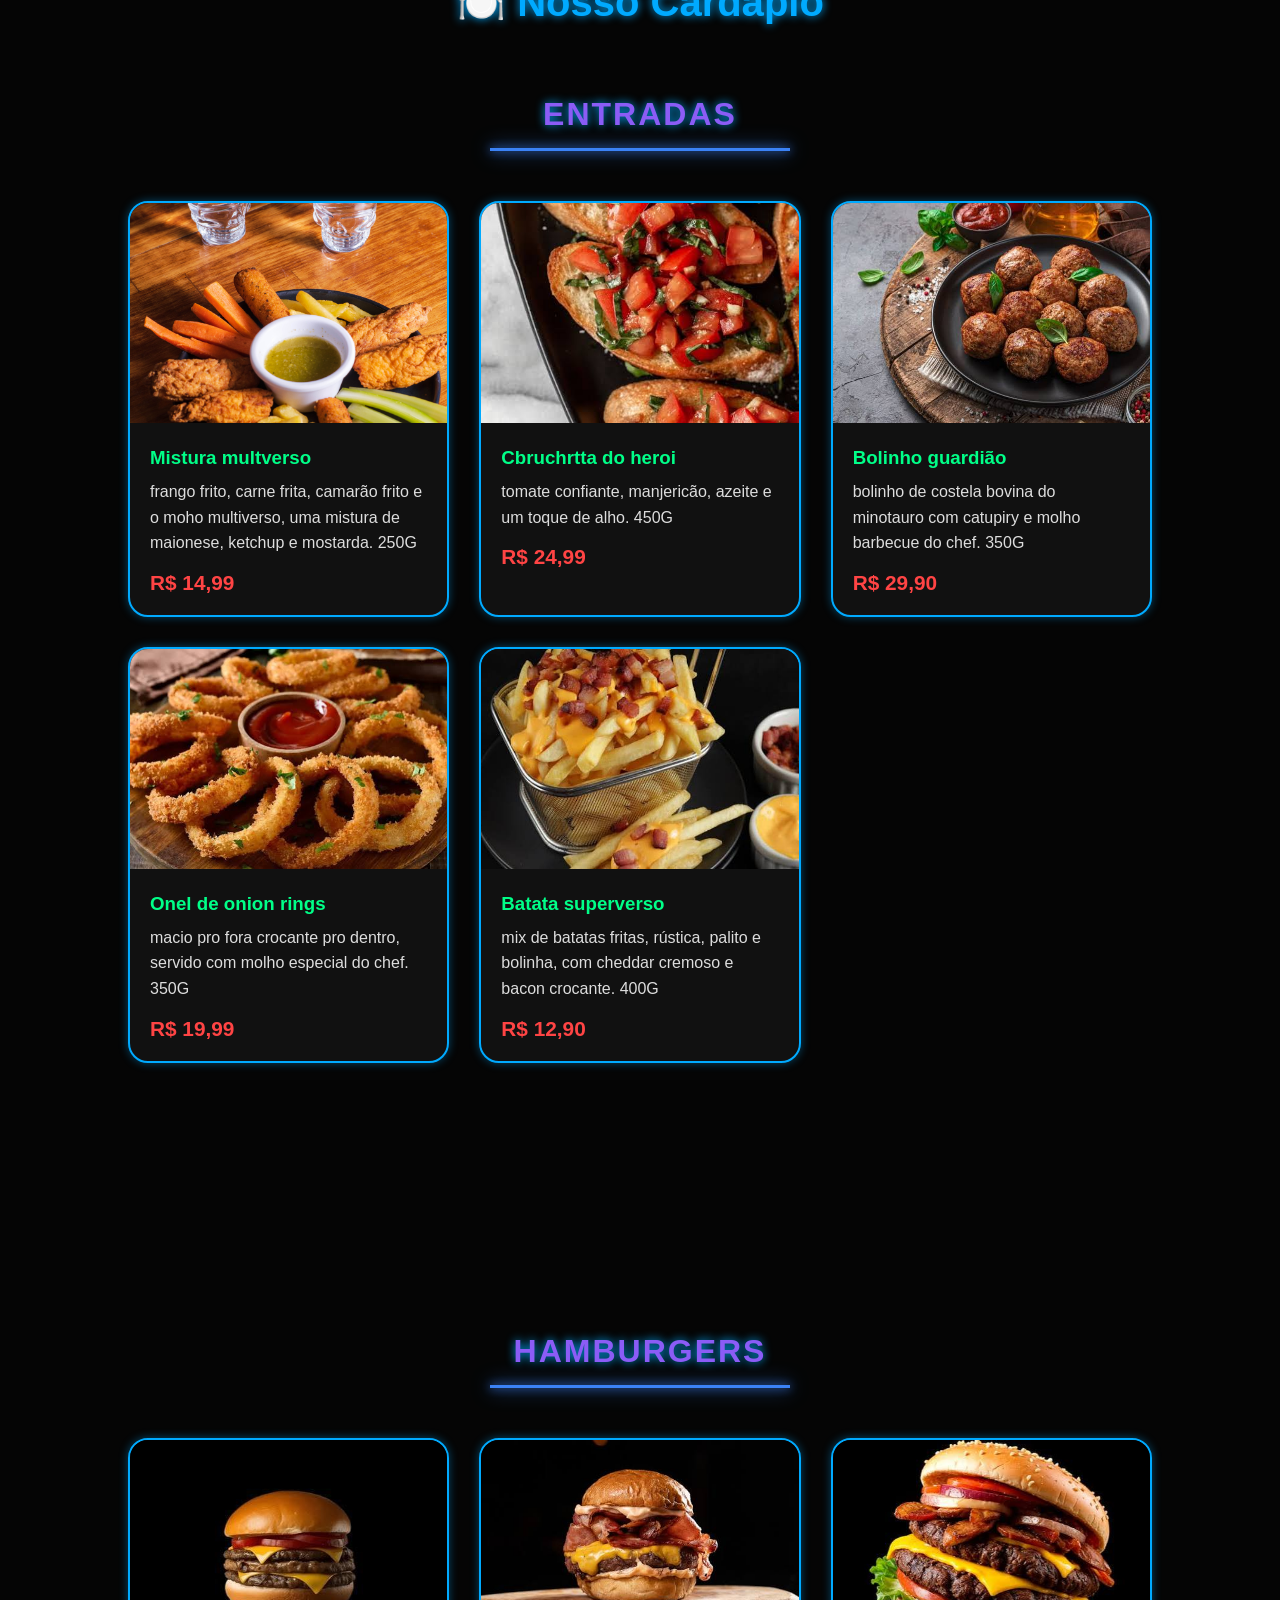
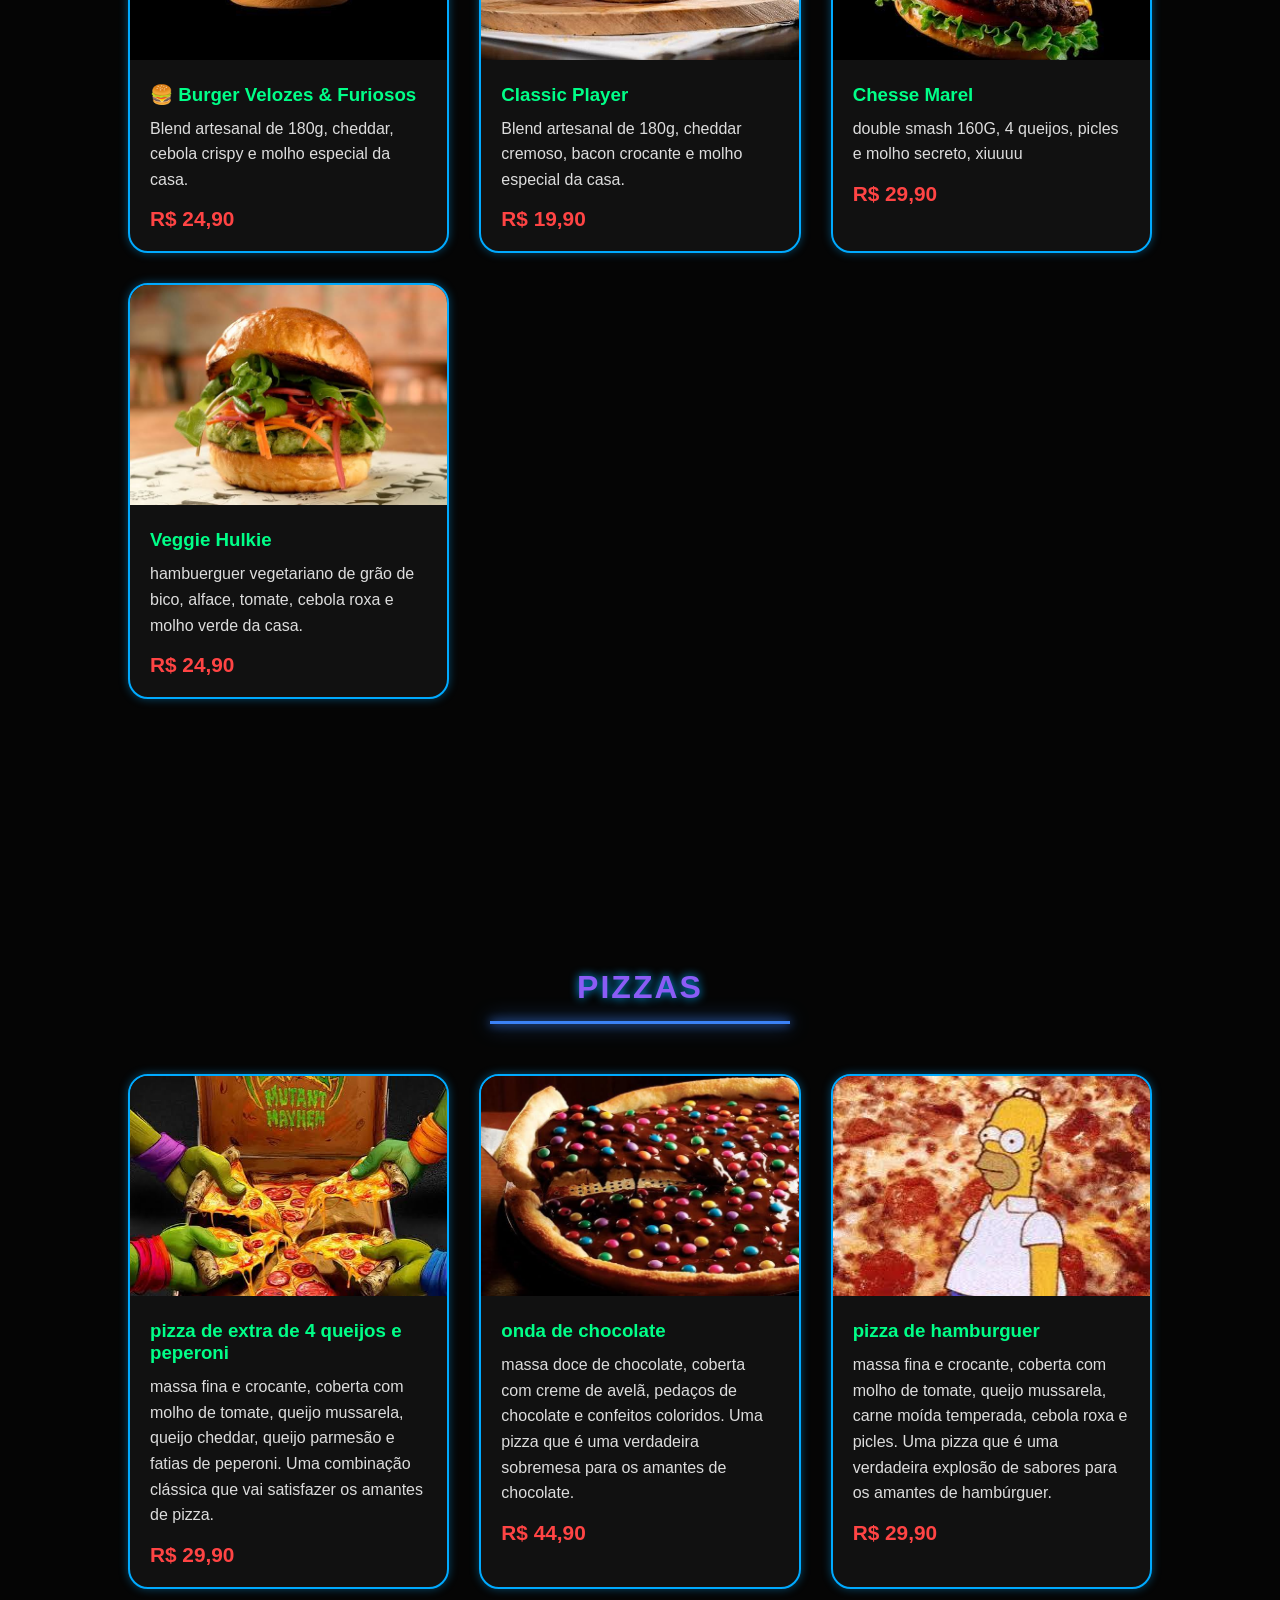
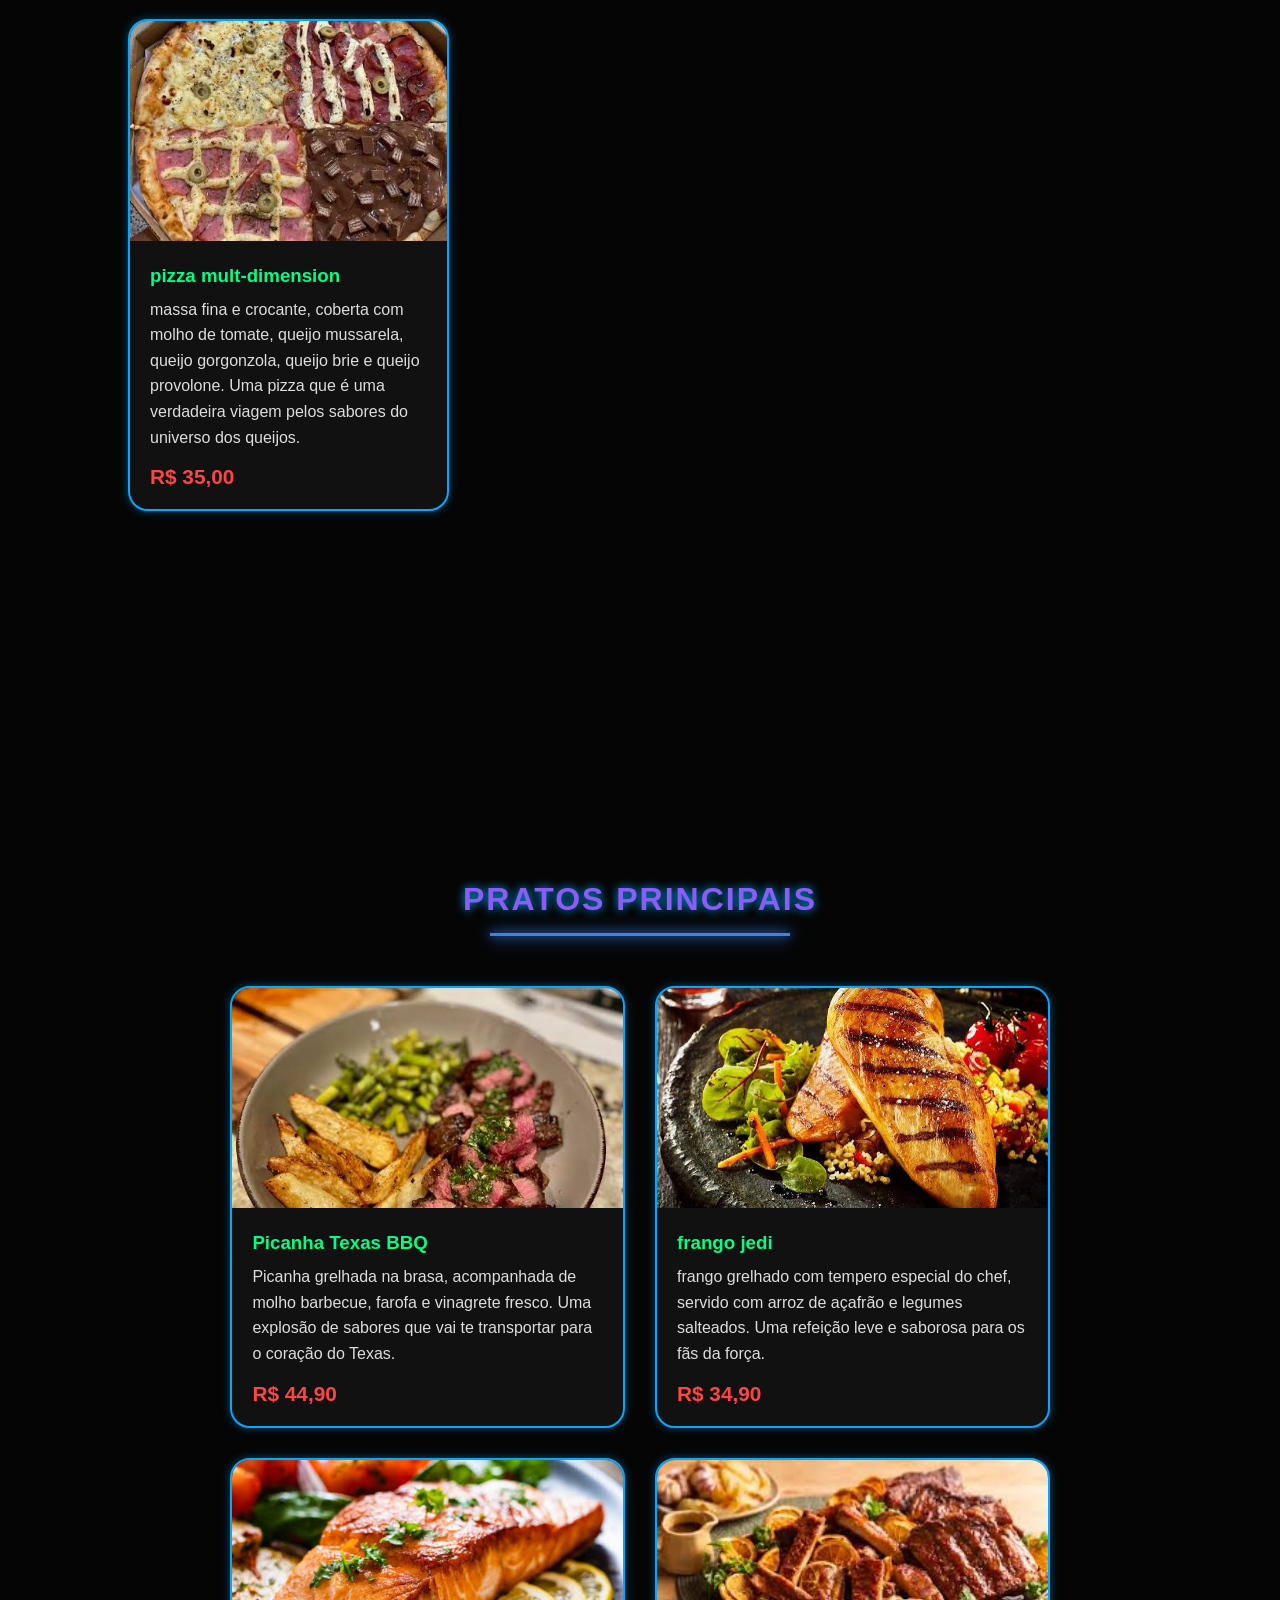
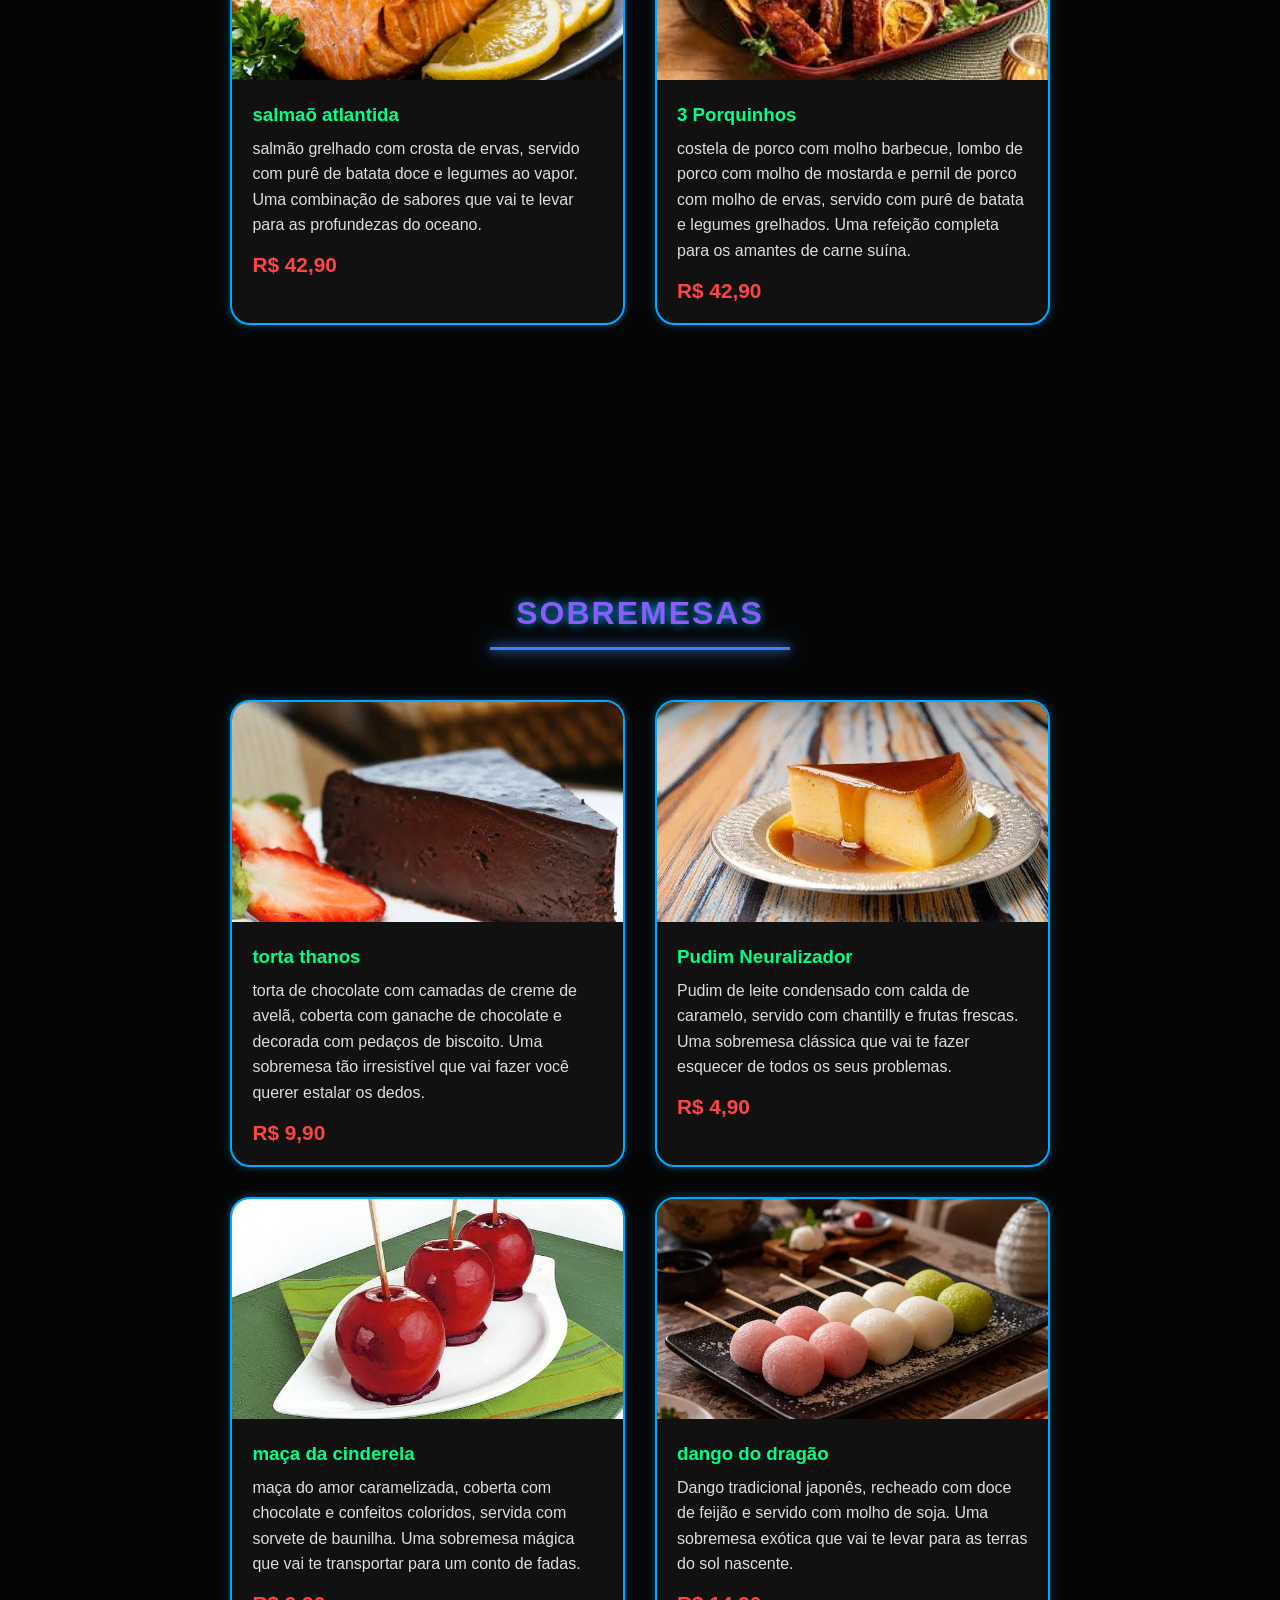
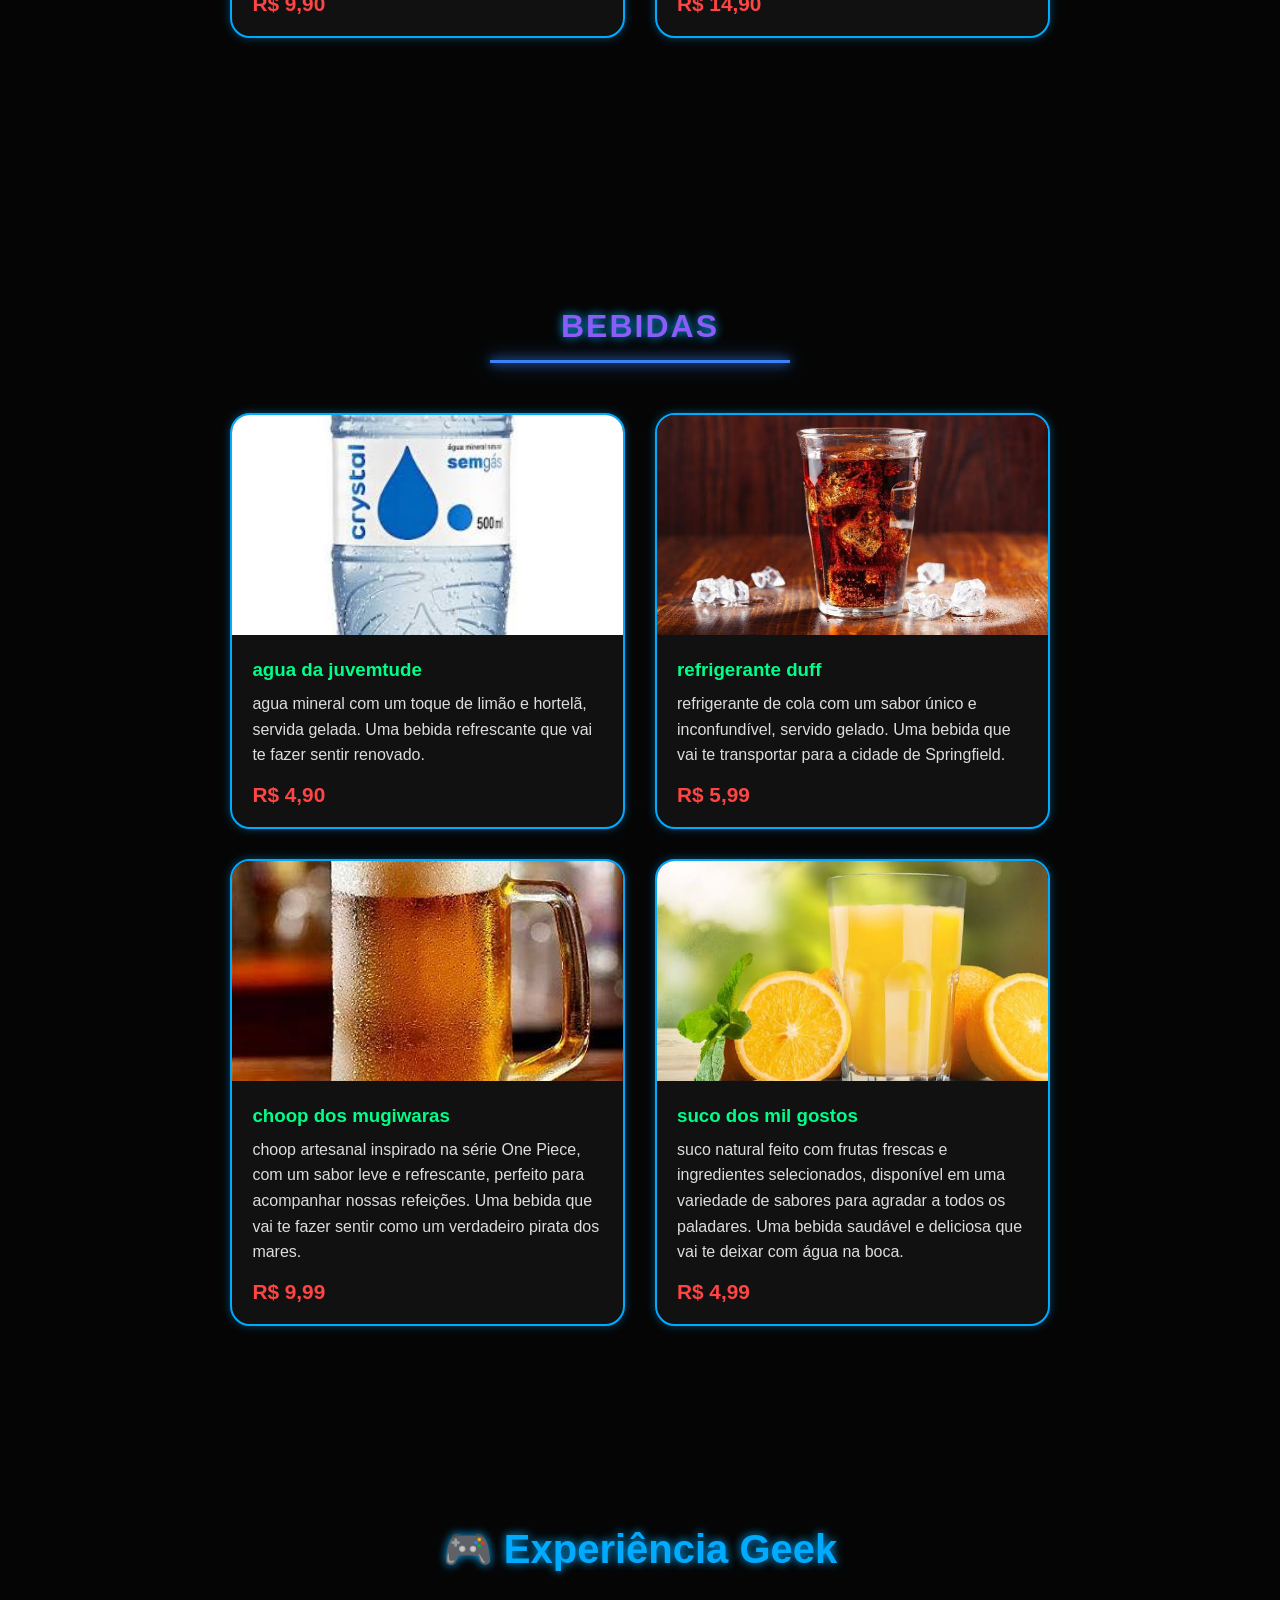
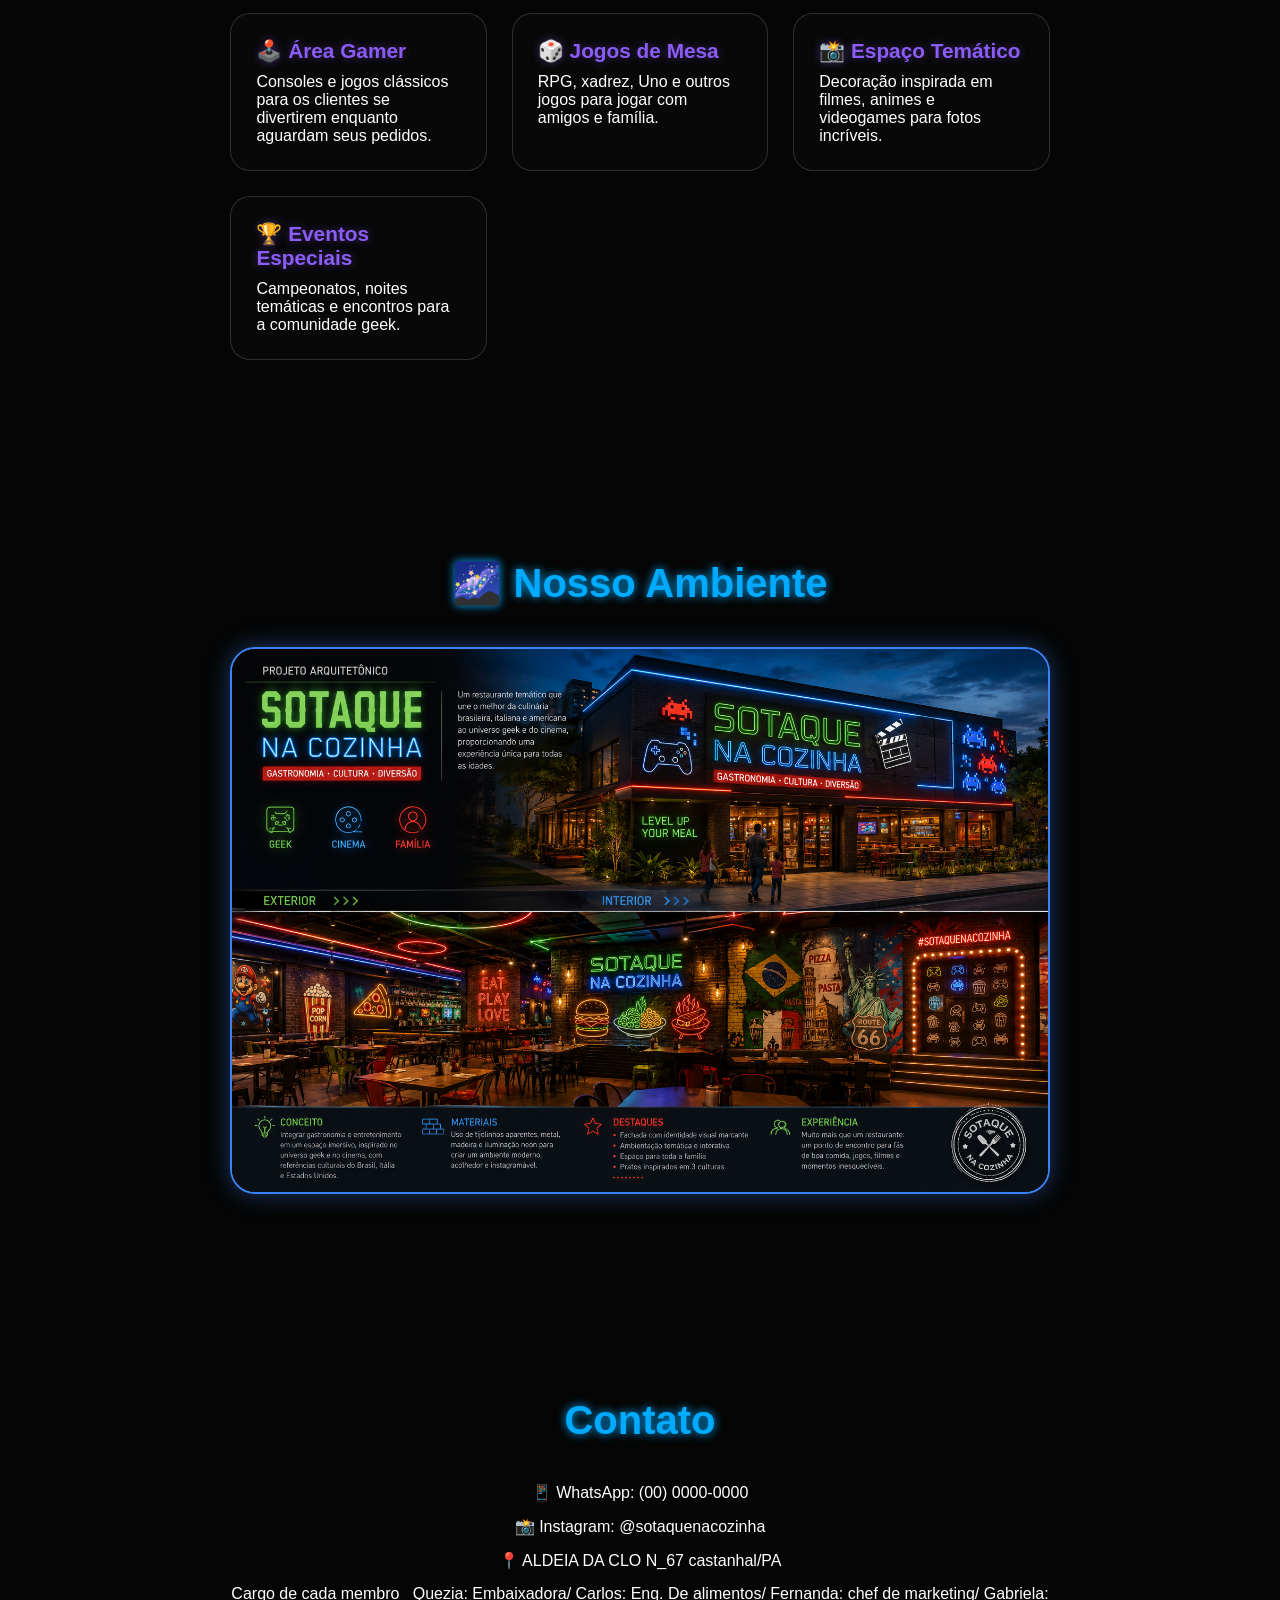
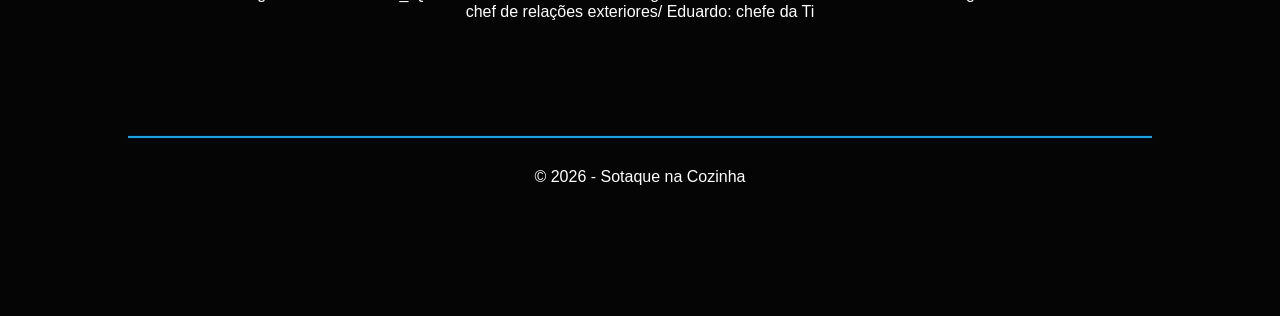
==== commit 84138b1d: "versao final, eu acho" ====
--- a/home.html
+++ b/home.html
@@ -284,12 +284,12 @@
 
 </section>
 
-<!--massas-->
+<!--pizzas-->
 
 <section id="cardapio">
 
    <div class="categoria">
-    <h2>massas</h2>
+    <h2>pizzas</h2>
 </div>
 
     <div class="menu-grid">
@@ -297,14 +297,14 @@
 
         <div class="produto">
 
-            <img src="img/massa1.jpg" alt="Burger Velozes & Furiosos">
-
-            <div class="produto-info">
-
-                <h3>Macarrão Level Up</h3>
-
-                <p>
-                    Massa italiana ao molho especial acompanhada de carne grelhada na brasa e ervas selecionadas. Ideal para quem quer subir de nível no sabor.
+            <img src="img/tartaruga.jpg" alt="Burger Velozes & Furiosos">
+
+            <div class="produto-info">
+
+                <h3>pizza de extra de 4 queijos e  peperoni</h3>
+
+                <p>
+                    massa fina e crocante, coberta com molho de tomate, queijo mussarela, queijo cheddar, queijo parmesão e fatias de peperoni. Uma combinação clássica que vai satisfazer os amantes de pizza.
                 </p>
 
                 <span>R$ 29,90</span>
@@ -315,32 +315,32 @@
 
          <div class="produto">
 
-            <img src="img/masa2.jpg" alt="Burger Velozes & Furiosos">
-
-            <div class="produto-info">
-
-                <h3>Spaguette da Nonna</h3>
-
-                <p>
-                    ao molho de tomate fresco, manjericão e um toque de alho, servido com queijo parmesão ralado na hora. Uma homenagem à culinária italiana tradicional.
-                </p>
-
-                <span>R$ 34,90</span>
-
-            </div>
-
-        </div>
-
-         <div class="produto">
-
-            <img src="img/carbo.jpg" alt="Burger Velozes & Furiosos">
-
-            <div class="produto-info">
-
-                <h3>Carbonara Galatca</h3>
-
-                <p>
-                    creme parmesão, bacon crocante, ovos caipiras e um toque de pimenta do reino. Uma explosão de sabores que vai te levar para outra galáxia.
+            <img src="img/choc.jpg" alt="Burger Velozes & Furiosos">
+
+            <div class="produto-info">
+
+                <h3>onda de chocolate</h3>
+
+                <p>
+                    massa doce de chocolate, coberta com creme de avelã, pedaços de chocolate e confeitos coloridos. Uma pizza que é uma verdadeira sobremesa para os amantes de chocolate.
+                </p>
+
+                <span>R$ 44,90</span>
+
+            </div>
+
+        </div>
+
+         <div class="produto">
+
+            <img src="img/ssp.jpg" alt="Burger Velozes & Furiosos">
+
+            <div class="produto-info">
+
+                <h3>pizza de hamburguer</h3>
+
+                <p>
+                    massa fina e crocante, coberta com molho de tomate, queijo mussarela, carne moída temperada, cebola roxa e picles. Uma pizza que é uma verdadeira explosão de sabores para os amantes de hambúrguer.
                 </p>
 
                 <span>R$ 29,90</span>
@@ -351,14 +351,14 @@
 
          <div class="produto">
 
-            <img src="img/massas4.jpg" alt="Burger Velozes & Furiosos">
-
-            <div class="produto-info">
-
-                <h3>Penne do Blade</h3>
-
-                <p>
-                    macarrão penne ao molho de queijo cheddar, carne moída temperada e um toque de pimenta. Uma combinação que vai te deixar com água na boca.
+            <img src="img/4ss.jpg" alt="Burger Velozes & Furiosos">
+
+            <div class="produto-info">
+
+                <h3>pizza mult-dimension</h3>
+
+                <p>
+                    massa fina e crocante, coberta com molho de tomate, queijo mussarela, queijo gorgonzola, queijo brie e queijo provolone. Uma pizza que é uma verdadeira viagem pelos sabores do universo dos queijos.
                 </p>
 
                 <span>R$ 35,00</span>
@@ -370,6 +370,9 @@
         </div>
 
 </section>
+
+<section id="cardapio">
+
 
 <!--pratos principais-->
 
@@ -380,8 +383,6 @@
 </div>
 
     <div class="menu-grid">
-
-        <!-- ITEM 1 -->
 
         <div class="produto">
 
@@ -636,6 +637,8 @@
         </div>
 
 </section>
+
+
 
     <!-- EXPERIÊNCIA GEEK -->
    <section id="geek">
@@ -703,7 +706,17 @@
 
         <p>📍 ALDEIA DA CLO N_67 castanhal/PA</p>
 
+        <P> Cargo de cada membro_
+
+        Quezia: Embaixadora/
+        Carlos: Eng. De alimentos/
+        Fernanda: chef de marketing/
+        Gabriela: chef de relações exteriores/
+        Eduardo: chefe da Ti</P>
+
     </section>
+
+    
 
     <footer>
         <p>
